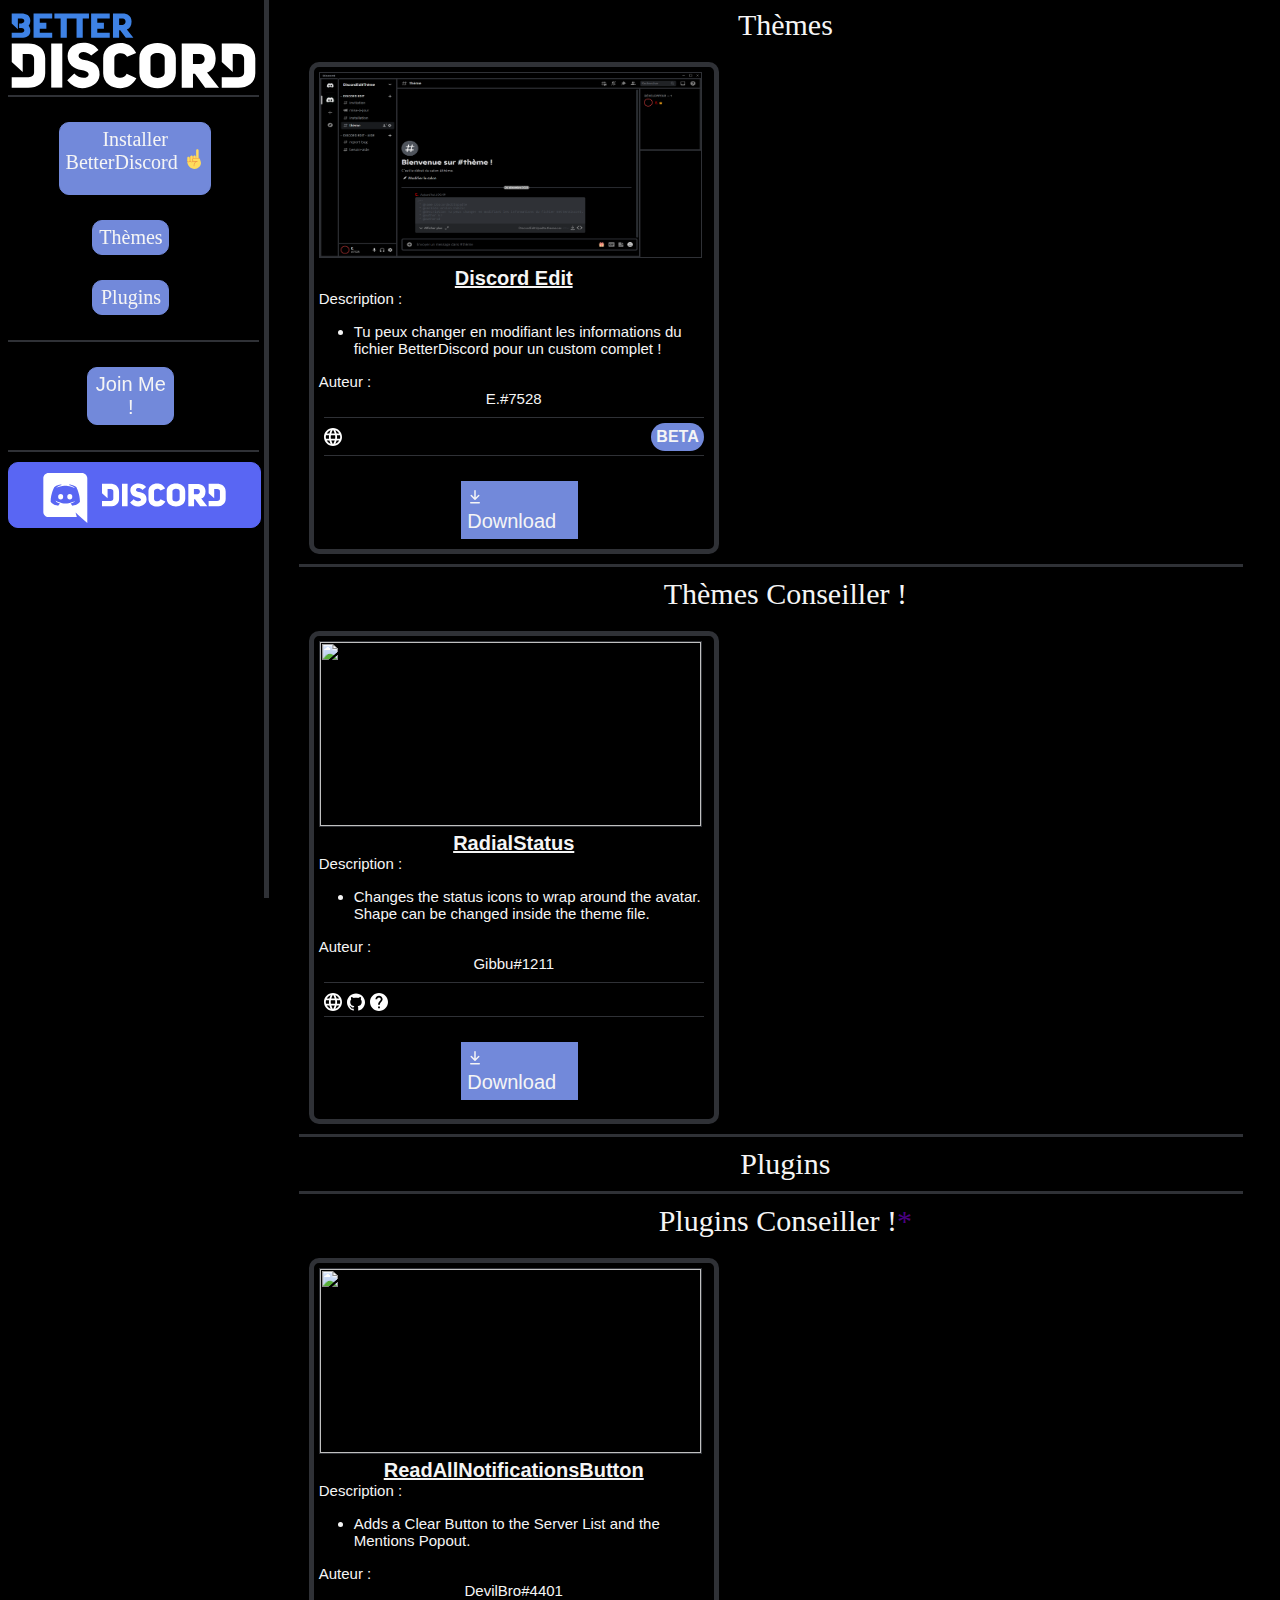
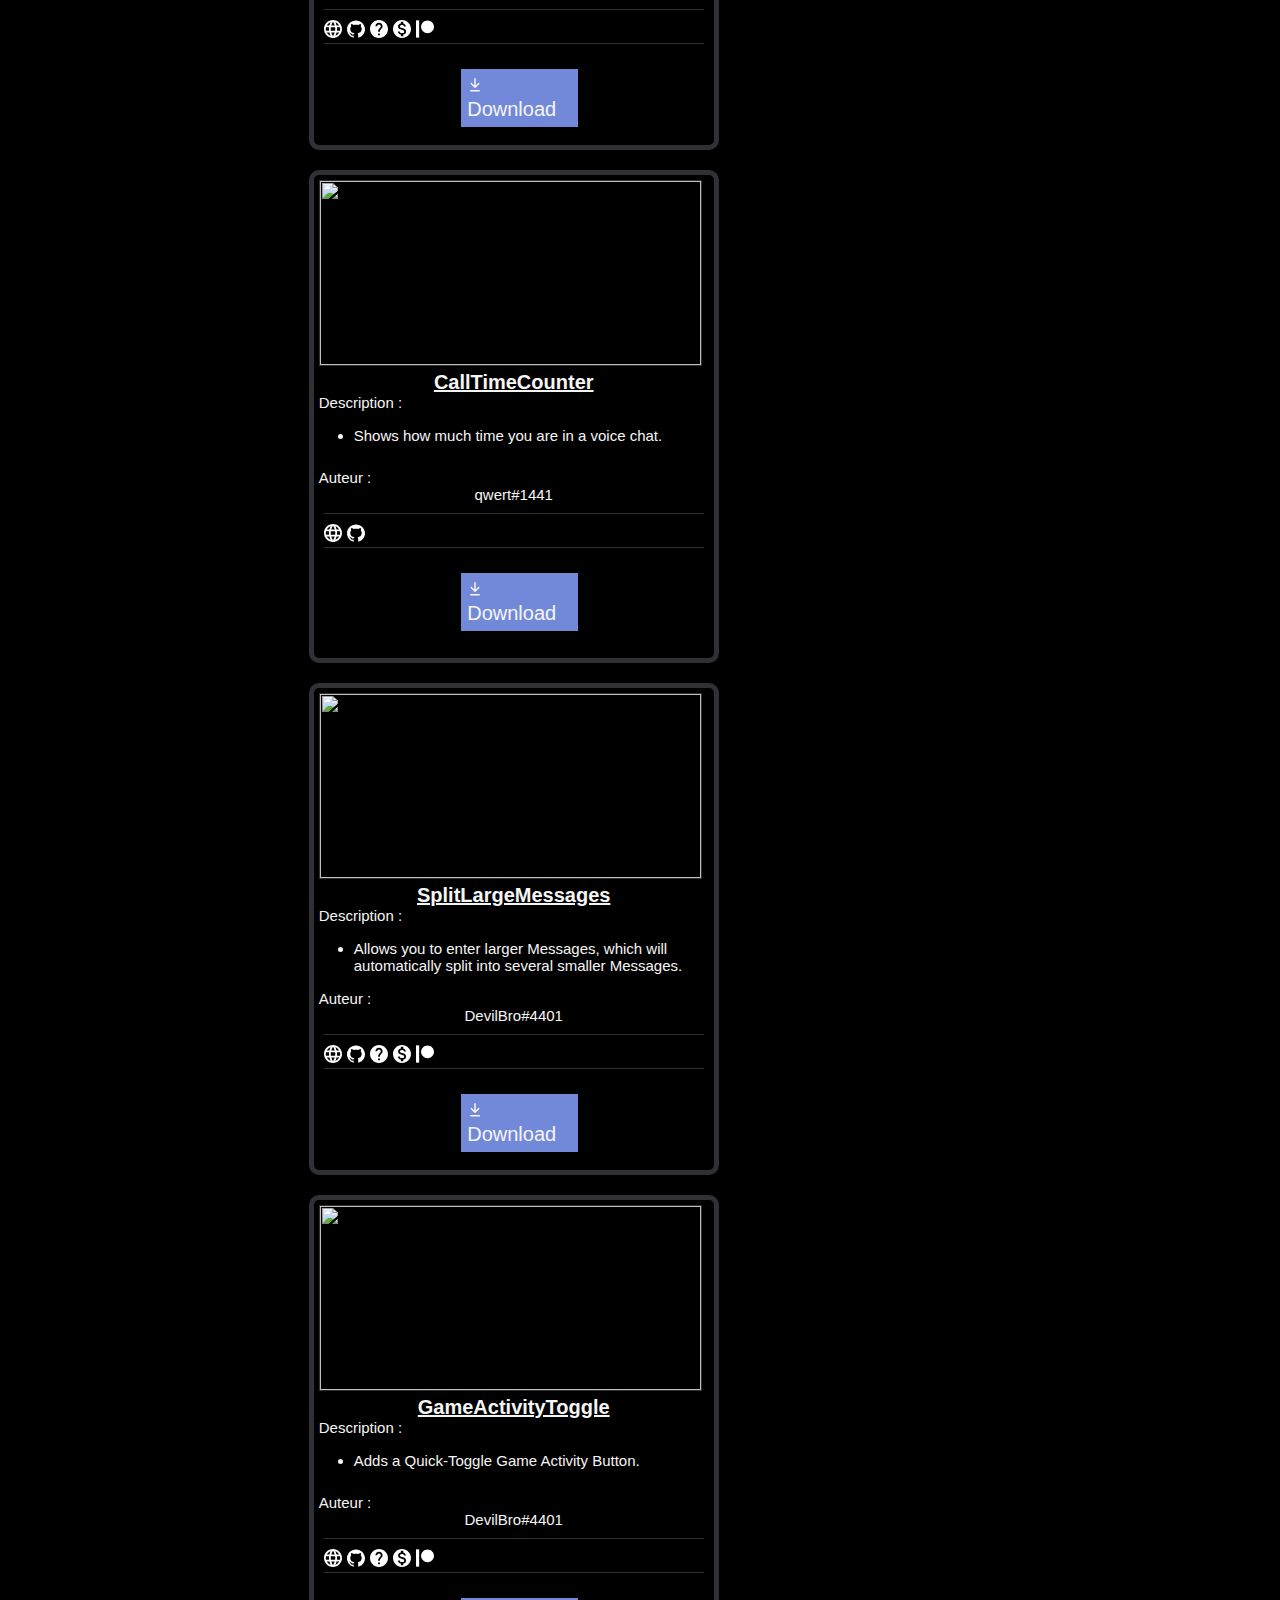
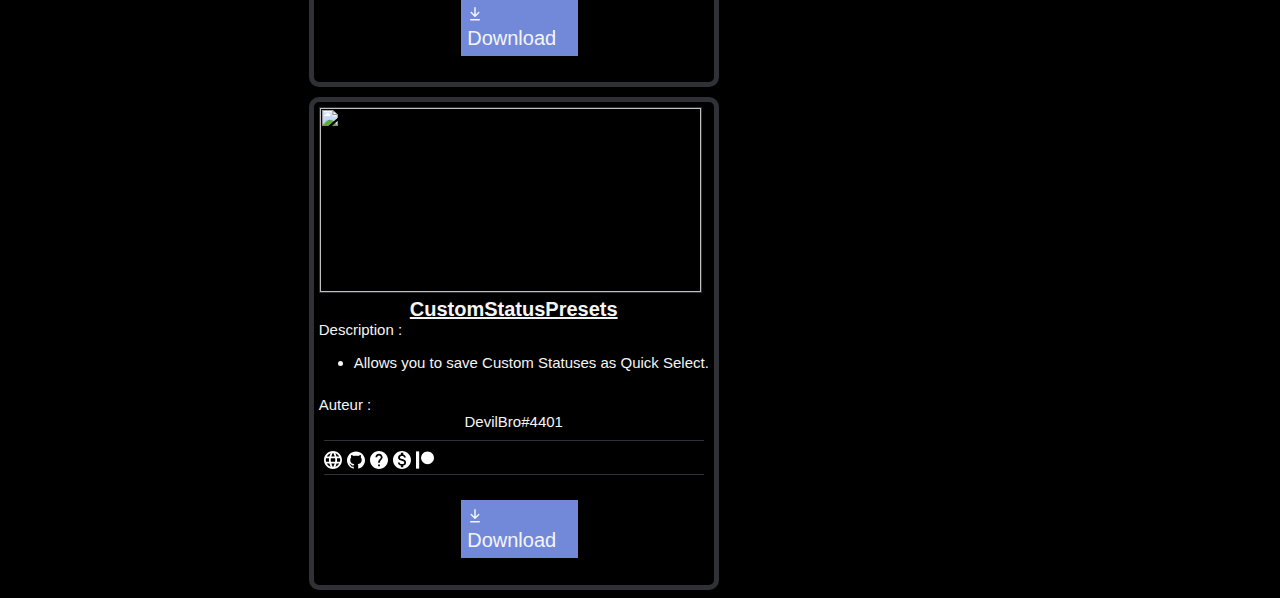
==== Web/index.html @ 932ba7ce "Add files via upload" ====
<!DOCTYPE html>
<html>
<head>
	<meta charset="utf-8">
	<meta name="viewport" content="width=device-width, initial-scale=1">
	<link rel="stylesheet" type="text/css" href="css/main.css">
	<link rel="stylesheet" type="text/javascript" href="js/main.js">
	<link rel="icon" type="icon/ico" sizes="16x16" href="img/D_app_dark.ico">
	<script type="text/javascript">
		function n1() {  
   			 alert ("Lorsque vous téléchargerez les plugins, vous aurez des alertes pour vous prevenir de télécharger d'autres plugins, il faut les télécharger pour que vos plugins fonctionnent !");  
			} 
		function n2() {  
   			 alert ("Pour information ceci est une BETA. Des Mises à jour auront lieu ce qui demandera à réinstaller le thème, rejoint donc le discord pour les informations !");  
			} 
	</script>
	<title>BetterDiscord Discord Edit</title>
</head>
<body>
	<div class="nav">
		<div class="BDimg">
			<a href="https://betterdiscord.app/" target="_BLANK"><img src="img/logo_large.svg"></a>
		</div>
		<div class="navseparator"></div>
			<div class="navinstallerBD">
				<span class="navinstallerBDtext">Installer BetterDiscord</span>
				<img class="imginstallerBD" src="img/point_up.svg">
			</div>
		<a href="#theme" class="navthemea">
			<div class="navtheme">
				Thèmes
			</div>
		</a>
		<a href="#plugin" class="navpluga">
			<div class="navplug">
				Plugins
			</div>
		</a>
		<div class="navseparator"></div>
		<a href="https://discord.com/" target="_BLANK" class="joina">
			<div id="join">
				Join Me !
			</div>
		</a>
		<div class="navseparator"></div>
		<a href="https://discord.com/" target="_BLANK">
			<div class="Discordcom">
				<img src="img/Discord.svg" sizes="209x50">
			</div>
		</a>
	</div>
	<div id="body">
		<div id="theme">
			<div class="themetitle">Thèmes</div>
			<div class="dashboardtheme">
				<div class="DiscordEdit">
					<img class="DiscordEditimg" src="img/DiscordEditimg.png" sizes="380x184">
					<div class="DiscordEdittitle"><strong>Discord Edit</strong></div>
					<div class="DiscordEdittitledesc">Description :</div>
					<ul>
						<li>
							<div class="DiscordEditdesc">
								Tu peux changer en modifiant les informations du fichier BetterDiscord pour un custom complet !
							</div>
						</li>
					</ul>
					<div class="DiscordEdittitleauthor">Auteur :</div>
					<div class="DiscordEditauthor">
						E.#7528
					</div>
					<div class="DiscordEditseparator"></div>
					<div class="DiscordEditWebsite">
						<a class="DiscordEditWebsitea" href="https://github.com/Evounnn/evounnn.github.io/tree/main/DiscordEdit" target="_blank">
							<svg viewBox="2 2 20 20" fill="#FFFFFF" style="width: 18px; height: 18px;">
								<path d="M0 0h24v24H0z" fill="none"></path>
								<path d="M11.99 2C6.47 2 2 6.48 2 12s4.47 10 9.99 10C17.52 22 22 17.52 22 12S17.52 2 11.99 2zm6.93 6h-2.95c-.32-1.25-.78-2.45-1.38-3.56 1.84.63 3.37 1.91 4.33 3.56zM12 4.04c.83 1.2 1.48 2.53 1.91 3.96h-3.82c.43-1.43 1.08-2.76 1.91-3.96zM4.26 14C4.1 13.36 4 12.69 4 12s.1-1.36.26-2h3.38c-.08.66-.14 1.32-.14 2 0 .68.06 1.34.14 2H4.26zm.82 2h2.95c.32 1.25.78 2.45 1.38 3.56-1.84-.63-3.37-1.9-4.33-3.56zm2.95-8H5.08c.96-1.66 2.49-2.93 4.33-3.56C8.81 5.55 8.35 6.75 8.03 8zM12 19.96c-.83-1.2-1.48-2.53-1.91-3.96h3.82c-.43 1.43-1.08 2.76-1.91 3.96zM14.34 14H9.66c-.09-.66-.16-1.32-.16-2 0-.68.07-1.35.16-2h4.68c.09.65.16 1.32.16 2 0 .68-.07 1.34-.16 2zm.25 5.56c.6-1.11 1.06-2.31 1.38-3.56h2.95c-.96 1.65-2.49 2.93-4.33 3.56zM16.36 14c.08-.66.14-1.32.14-2 0-.68-.06-1.34-.14-2h3.38c.16.64.26 1.31.26 2s-.1 1.36-.26 2h-3.38z"></path>
							</svg>
						</a>
						<div class="Beta" style="font-family: Calibri, sans-serif;"><strong>BETA</strong></div>
					</div>
					<div class="DiscordEditseparator"></div>
					<a class="DiscordEditdownloada" href="https://cdn.discordapp.com/attachments/922912670418599996/924448753266614302/DiscordEditUpadte.theme.css" onclick="n2();">
						<div class="DiscordEditdownloaddiv">
								<svg width="16px" height="16px" viewBox="0 0 16 16" s>
									<path fill="currentColor" fill-rule="evenodd" d="M7.47 10.78a.75.75 0 001.06 0l3.75-3.75a.75.75 0 00-1.06-1.06L8.75 8.44V1.75a.75.75 0 00-1.5 0v6.69L4.78 5.97a.75.75 0 00-1.06 1.06l3.75 3.75zM3.75 13a.75.75 0 000 1.5h8.5a.75.75 0 000-1.5h-8.5z">
									</path>
								</svg>
							<span>Download</span>
						</div>
					</a>
				</div>
			</div>
		</div>
		<div class="bodyseparator"></div>
		<div id="themec">
			<div class="themectitle">Thèmes Conseiller !</div>
			<div class="dashboardthemec">
				<div class="RadialStatus">
					<img class="RadialStatusimg" src="https://betterdiscord.app/resources/thumbnails/420.jpg" sizes="380x184">
					<div class="RadialStatustitle"><strong>RadialStatus</strong></div>
					<div class="RadialStatustitledesc">Description :</div>
					<ul>
						<li>
							<div class="RadialStatusdesc">
								Changes the status icons to wrap around the avatar. Shape can be changed inside the theme file.
							</div>
						</li>
					</ul>
					<div class="RadialStatustitleauthor">Auteur :</div>
					<div class="RadialStatusauthor">
						Gibbu#1211
					</div>
					<div class="RadialStatusseparator"></div>
					<div class="RadialStatusWebsite">
						<a class="RadialStatusWebsitea" href="https://github.com/Evounnn/evounnn.github.io/tree/main/DiscordEdit" target="_blank" style="margin-left: 0px;">
							<svg viewBox="2 2 20 20" fill="#FFFFFF" style="width: 18px; height: 18px;">
								<path d="M0 0h24v24H0z" fill="none"></path>
								<path d="M11.99 2C6.47 2 2 6.48 2 12s4.47 10 9.99 10C17.52 22 22 17.52 22 12S17.52 2 11.99 2zm6.93 6h-2.95c-.32-1.25-.78-2.45-1.38-3.56 1.84.63 3.37 1.91 4.33 3.56zM12 4.04c.83 1.2 1.48 2.53 1.91 3.96h-3.82c.43-1.43 1.08-2.76 1.91-3.96zM4.26 14C4.1 13.36 4 12.69 4 12s.1-1.36.26-2h3.38c-.08.66-.14 1.32-.14 2 0 .68.06 1.34.14 2H4.26zm.82 2h2.95c.32 1.25.78 2.45 1.38 3.56-1.84-.63-3.37-1.9-4.33-3.56zm2.95-8H5.08c.96-1.66 2.49-2.93 4.33-3.56C8.81 5.55 8.35 6.75 8.03 8zM12 19.96c-.83-1.2-1.48-2.53-1.91-3.96h3.82c-.43 1.43-1.08 2.76-1.91 3.96zM14.34 14H9.66c-.09-.66-.16-1.32-.16-2 0-.68.07-1.35.16-2h4.68c.09.65.16 1.32.16 2 0 .68-.07 1.34-.16 2zm.25 5.56c.6-1.11 1.06-2.31 1.38-3.56h2.95c-.96 1.65-2.49 2.93-4.33 3.56zM16.36 14c.08-.66.14-1.32.14-2 0-.68-.06-1.34-.14-2h3.38c.16.64.26 1.31.26 2s-.1 1.36-.26 2h-3.38z"></path>
							</svg>
						</a>
						<a class="RadialStatusWebsitea" href="https://www.gibbu.me/" target="_blank">
							<svg viewBox="0 0 24 24" fill="#FFFFFF" style="width: 18px; height: 18px;">
								<path d="m12 .5c-6.63 0-12 5.28-12 11.792 0 5.211 3.438 9.63 8.205 11.188.6.111.82-.254.82-.567 0-.28-.01-1.022-.015-2.005-3.338.711-4.042-1.582-4.042-1.582-.546-1.361-1.335-1.725-1.335-1.725-1.087-.731.084-.716.084-.716 1.205.082 1.838 1.215 1.838 1.215 1.07 1.803 2.809 1.282 3.495.981.108-.763.417-1.282.76-1.577-2.665-.295-5.466-1.309-5.466-5.827 0-1.287.465-2.339 1.235-3.164-.135-.298-.54-1.497.105-3.121 0 0 1.005-.316 3.3 1.209.96-.262 1.98-.392 3-.398 1.02.006 2.04.136 3 .398 2.28-1.525 3.285-1.209 3.285-1.209.645 1.624.24 2.823.12 3.121.765.825 1.23 1.877 1.23 3.164 0 4.53-2.805 5.527-5.475 5.817.42.354.81 1.077.81 2.182 0 1.578-.015 2.846-.015 3.229 0 .309.21.678.825.56 4.801-1.548 8.236-5.97 8.236-11.173 0-6.512-5.373-11.792-12-11.792z"></path>
							</svg>
						</a>
						<a class="RadialStatusWebsitea" href="https://discord.com/channels/922902609403191377/dHaSxn3" target="_blank">
							<svg viewBox="2 2 20 20" fill="#FFFFFF" style="width: 18px; height: 18px;">
								<path d="M0 0h24v24H0z" fill="none"></path>
								<path d="M12 2C6.48 2 2 6.48 2 12s4.48 10 10 10 10-4.48 10-10S17.52 2 12 2zm1 17h-2v-2h2v2zm2.07-7.75l-.9.92C13.45 12.9 13 13.5 13 15h-2v-.5c0-1.1.45-2.1 1.17-2.83l1.24-1.26c.37-.36.59-.86.59-1.41 0-1.1-.9-2-2-2s-2 .9-2 2H8c0-2.21 1.79-4 4-4s4 1.79 4 4c0 .88-.36 1.68-.93 2.25z"></path>
							</svg>
						</a>
					</div>
					<div class="RadialStatusseparator"></div>
					<a class="RadialStatusdownloada" href="https://betterdiscord.app/Download?id=32">
						<div class="RadialStatusdownloaddiv">
								<svg width="16px" height="16px" viewBox="0 0 16 16" s>
									<path fill="currentColor" fill-rule="evenodd" d="M7.47 10.78a.75.75 0 001.06 0l3.75-3.75a.75.75 0 00-1.06-1.06L8.75 8.44V1.75a.75.75 0 00-1.5 0v6.69L4.78 5.97a.75.75 0 00-1.06 1.06l3.75 3.75zM3.75 13a.75.75 0 000 1.5h8.5a.75.75 0 000-1.5h-8.5z">
									</path>
								</svg>
							<span>Download</span>
						</div>
					</a>
				</div>
			</div>
		</div>
		<div class="bodyseparator"></div>
		<div id="plugin">
			<div class="plugintitle">Plugins</div>
			<div class="dashboardplugin">

			</div>
		</div>
		<div class="bodyseparator"></div>
		<div id="pluginc">
			<div class="pluginctitle">Plugins Conseiller !<span style="text-decoration-line: none; color: indigo; cursor: pointer;" onclick="n1();">*</span></div>
			<div class="dashboardpluginc">
				<div class="ReadAllNotificationsButton">
					<img class="ReadAllNotificationsButtonimg" src="https://betterdiscord.app/resources/thumbnails/281.png" sizes="380x184">
					<div class="ReadAllNotificationsButtontitle"><strong>ReadAllNotificationsButton</strong></div>
					<div class="ReadAllNotificationsButtontitledesc">Description :</div>
					<ul>
						<li>
							<div class="ReadAllNotificationsButtondesc">
								Adds a Clear Button to the Server List and the Mentions Popout.
							</div>
						</li>
					</ul>
					<div class="ReadAllNotificationsButtontitleauthor">Auteur :</div>
					<div class="ReadAllNotificationsButtonauthor">
						DevilBro#4401
					</div>
					<div class="ReadAllNotificationsButtonseparator"></div>
					<div class="ReadAllNotificationsButtonWebsite">
						<a class="ReadAllNotificationsButtonWebsitea" href="https://mwittrien.github.io/" target="_blank" style="margin-left: 0px;">
							<svg viewBox="2 2 20 20" fill="#FFFFFF" style="width: 18px; height: 18px;">
								<path d="M0 0h24v24H0z" fill="none"></path>
								<path d="M11.99 2C6.47 2 2 6.48 2 12s4.47 10 9.99 10C17.52 22 22 17.52 22 12S17.52 2 11.99 2zm6.93 6h-2.95c-.32-1.25-.78-2.45-1.38-3.56 1.84.63 3.37 1.91 4.33 3.56zM12 4.04c.83 1.2 1.48 2.53 1.91 3.96h-3.82c.43-1.43 1.08-2.76 1.91-3.96zM4.26 14C4.1 13.36 4 12.69 4 12s.1-1.36.26-2h3.38c-.08.66-.14 1.32-.14 2 0 .68.06 1.34.14 2H4.26zm.82 2h2.95c.32 1.25.78 2.45 1.38 3.56-1.84-.63-3.37-1.9-4.33-3.56zm2.95-8H5.08c.96-1.66 2.49-2.93 4.33-3.56C8.81 5.55 8.35 6.75 8.03 8zM12 19.96c-.83-1.2-1.48-2.53-1.91-3.96h3.82c-.43 1.43-1.08 2.76-1.91 3.96zM14.34 14H9.66c-.09-.66-.16-1.32-.16-2 0-.68.07-1.35.16-2h4.68c.09.65.16 1.32.16 2 0 .68-.07 1.34-.16 2zm.25 5.56c.6-1.11 1.06-2.31 1.38-3.56h2.95c-.96 1.65-2.49 2.93-4.33 3.56zM16.36 14c.08-.66.14-1.32.14-2 0-.68-.06-1.34-.14-2h3.38c.16.64.26 1.31.26 2s-.1 1.36-.26 2h-3.38z"></path>
							</svg>
						</a>
						<a class="ReadAllNotificationsButtonWebsitea" href="https://github.com/mwittrien/BetterDiscordAddons/tree/master/Plugins/ReadAllNotificationsButton/" target="_blank">
							<svg viewBox="0 0 24 24" fill="#FFFFFF" style="width: 18px; height: 18px;">
								<path d="m12 .5c-6.63 0-12 5.28-12 11.792 0 5.211 3.438 9.63 8.205 11.188.6.111.82-.254.82-.567 0-.28-.01-1.022-.015-2.005-3.338.711-4.042-1.582-4.042-1.582-.546-1.361-1.335-1.725-1.335-1.725-1.087-.731.084-.716.084-.716 1.205.082 1.838 1.215 1.838 1.215 1.07 1.803 2.809 1.282 3.495.981.108-.763.417-1.282.76-1.577-2.665-.295-5.466-1.309-5.466-5.827 0-1.287.465-2.339 1.235-3.164-.135-.298-.54-1.497.105-3.121 0 0 1.005-.316 3.3 1.209.96-.262 1.98-.392 3-.398 1.02.006 2.04.136 3 .398 2.28-1.525 3.285-1.209 3.285-1.209.645 1.624.24 2.823.12 3.121.765.825 1.23 1.877 1.23 3.164 0 4.53-2.805 5.527-5.475 5.817.42.354.81 1.077.81 2.182 0 1.578-.015 2.846-.015 3.229 0 .309.21.678.825.56 4.801-1.548 8.236-5.97 8.236-11.173 0-6.512-5.373-11.792-12-11.792z"></path>
							</svg>
						</a>
						<a class="ReadAllNotificationsButtonWebsitea" href="https://discord.com/channels/@me/Jx3TjNS" target="_blank">
							<svg viewBox="2 2 20 20" fill="#FFFFFF" style="width: 18px; height: 18px;">
								<path d="M0 0h24v24H0z" fill="none"></path>
								<path d="M12 2C6.48 2 2 6.48 2 12s4.48 10 10 10 10-4.48 10-10S17.52 2 12 2zm1 17h-2v-2h2v2zm2.07-7.75l-.9.92C13.45 12.9 13 13.5 13 15h-2v-.5c0-1.1.45-2.1 1.17-2.83l1.24-1.26c.37-.36.59-.86.59-1.41 0-1.1-.9-2-2-2s-2 .9-2 2H8c0-2.21 1.79-4 4-4s4 1.79 4 4c0 .88-.36 1.68-.93 2.25z"></path>
							</svg>
						</a>
						<a class="ReadAllNotificationsButtonWebsitea" href="https://www.paypal.me/MircoWittrien" target="_blank">
							<svg viewBox="2 2 20 20" fill="#FFFFFF" style="width: 18px; height: 18px;">
								<path d="M0 0h24v24H0z" fill="none"></path>
								<path d="M12 2C6.48 2 2 6.48 2 12s4.48 10 10 10 10-4.48 10-10S17.52 2 12 2zm1.41 16.09V20h-2.67v-1.93c-1.71-.36-3.16-1.46-3.27-3.4h1.96c.1 1.05.82 1.87 2.65 1.87 1.96 0 2.4-.98 2.4-1.59 0-.83-.44-1.61-2.67-2.14-2.48-.6-4.18-1.62-4.18-3.67 0-1.72 1.39-2.84 3.11-3.21V4h2.67v1.95c1.86.45 2.79 1.86 2.85 3.39H14.3c-.05-1.11-.64-1.87-2.22-1.87-1.5 0-2.4.68-2.4 1.64 0 .84.65 1.39 2.67 1.91s4.18 1.39 4.18 3.91c-.01 1.83-1.38 2.83-3.12 3.16z"></path>
							</svg>
						</a>
						<a class="ReadAllNotificationsButtonWebsitea" href="https://www.patreon.com/MircoWittrien" target="_blank">
							<svg viewBox="0 0 24 24" fill="#FFFFFF" style="width: 18px; height: 18px;">
								<path d="m0 .5h4.219v23h-4.219z"></path>
								<path d="m15.384.5c-4.767 0-8.644 3.873-8.644 8.633 0 4.75 3.877 8.61 8.644 8.61 4.754 0 8.616-3.865 8.616-8.61 0-4.759-3.863-8.633-8.616-8.633z"></path>
							</svg>
						</a>
					</div>
					<div class="ReadAllNotificationsButtonseparator"></div>
					<a class="ReadAllNotificationsButtondownloada" href="https://betterdiscord.app/Download?id=94">
						<div class="ReadAllNotificationsButtondownloaddiv">
								<svg width="16px" height="16px" viewBox="0 0 16 16" s>
									<path fill="currentColor" fill-rule="evenodd" d="M7.47 10.78a.75.75 0 001.06 0l3.75-3.75a.75.75 0 00-1.06-1.06L8.75 8.44V1.75a.75.75 0 00-1.5 0v6.69L4.78 5.97a.75.75 0 00-1.06 1.06l3.75 3.75zM3.75 13a.75.75 0 000 1.5h8.5a.75.75 0 000-1.5h-8.5z">
									</path>
								</svg>
							<span>Download</span>
						</div>
					</a>
				</div>
				<div class="CallTimeCounter">
					<img class="CallTimeCounterimg" src="https://betterdiscord.app/resources/thumbnails/445.png" sizes="380x184">
					<div class="CallTimeCountertitle"><strong>CallTimeCounter</strong></div>
					<div class="CallTimeCountertitledesc">Description :</div>
					<ul>
						<li>
							<div class="CallTimeCounterdesc">
								Shows how much time you are in a voice chat.
							</div>
						</li>
					</ul>
					<div class="CallTimeCountertitleauthor">Auteur :</div>
					<div class="CallTimeCounterauthor">
						qwert#1441
					</div>
					<div class="CallTimeCounterseparator"></div>
					<div class="CallTimeCounterWebsite">
						<a class="CallTimeCounterWebsitea" href="https://github.com/QWERTxD/BetterDiscordPlugins/tree/main/CallTimeCounter" target="_blank" style="margin-left: 0px;">
							<svg viewBox="2 2 20 20" fill="#FFFFFF" style="width: 18px; height: 18px;">
								<path d="M0 0h24v24H0z" fill="none"></path>
								<path d="M11.99 2C6.47 2 2 6.48 2 12s4.47 10 9.99 10C17.52 22 22 17.52 22 12S17.52 2 11.99 2zm6.93 6h-2.95c-.32-1.25-.78-2.45-1.38-3.56 1.84.63 3.37 1.91 4.33 3.56zM12 4.04c.83 1.2 1.48 2.53 1.91 3.96h-3.82c.43-1.43 1.08-2.76 1.91-3.96zM4.26 14C4.1 13.36 4 12.69 4 12s.1-1.36.26-2h3.38c-.08.66-.14 1.32-.14 2 0 .68.06 1.34.14 2H4.26zm.82 2h2.95c.32 1.25.78 2.45 1.38 3.56-1.84-.63-3.37-1.9-4.33-3.56zm2.95-8H5.08c.96-1.66 2.49-2.93 4.33-3.56C8.81 5.55 8.35 6.75 8.03 8zM12 19.96c-.83-1.2-1.48-2.53-1.91-3.96h3.82c-.43 1.43-1.08 2.76-1.91 3.96zM14.34 14H9.66c-.09-.66-.16-1.32-.16-2 0-.68.07-1.35.16-2h4.68c.09.65.16 1.32.16 2 0 .68-.07 1.34-.16 2zm.25 5.56c.6-1.11 1.06-2.31 1.38-3.56h2.95c-.96 1.65-2.49 2.93-4.33 3.56zM16.36 14c.08-.66.14-1.32.14-2 0-.68-.06-1.34-.14-2h3.38c.16.64.26 1.31.26 2s-.1 1.36-.26 2h-3.38z"></path>
							</svg>
						</a>
						<a class="CallTimeCounterWebsitea" href="https://github.com/QWERTxD/BetterDiscordPlugins/blob/main/CallTimeCounter/CallTimeCounter.plugin.js" target="_blank">
							<svg viewBox="0 0 24 24" fill="#FFFFFF" style="width: 18px; height: 18px;">
								<path d="m12 .5c-6.63 0-12 5.28-12 11.792 0 5.211 3.438 9.63 8.205 11.188.6.111.82-.254.82-.567 0-.28-.01-1.022-.015-2.005-3.338.711-4.042-1.582-4.042-1.582-.546-1.361-1.335-1.725-1.335-1.725-1.087-.731.084-.716.084-.716 1.205.082 1.838 1.215 1.838 1.215 1.07 1.803 2.809 1.282 3.495.981.108-.763.417-1.282.76-1.577-2.665-.295-5.466-1.309-5.466-5.827 0-1.287.465-2.339 1.235-3.164-.135-.298-.54-1.497.105-3.121 0 0 1.005-.316 3.3 1.209.96-.262 1.98-.392 3-.398 1.02.006 2.04.136 3 .398 2.28-1.525 3.285-1.209 3.285-1.209.645 1.624.24 2.823.12 3.121.765.825 1.23 1.877 1.23 3.164 0 4.53-2.805 5.527-5.475 5.817.42.354.81 1.077.81 2.182 0 1.578-.015 2.846-.015 3.229 0 .309.21.678.825.56 4.801-1.548 8.236-5.97 8.236-11.173 0-6.512-5.373-11.792-12-11.792z"></path>
							</svg>
						</a>
					</div>
					<div class="CallTimeCounterseparator"></div>
					<a class="CallTimeCounterdownloada" href="https://betterdiscord.app/Download?id=228">
						<div class="CallTimeCounterdownloaddiv">
								<svg width="16px" height="16px" viewBox="0 0 16 16" s>
									<path fill="currentColor" fill-rule="evenodd" d="M7.47 10.78a.75.75 0 001.06 0l3.75-3.75a.75.75 0 00-1.06-1.06L8.75 8.44V1.75a.75.75 0 00-1.5 0v6.69L4.78 5.97a.75.75 0 00-1.06 1.06l3.75 3.75zM3.75 13a.75.75 0 000 1.5h8.5a.75.75 0 000-1.5h-8.5z">
									</path>
								</svg>
							<span>Download</span>
						</div>
					</a>
				</div>
				<div class="SplitLargeMessages">
					<img class="SplitLargeMessagesimg" src="https://betterdiscord.app/resources/thumbnails/285.png" sizes="380x184">
					<div class="SplitLargeMessagestitle"><strong>SplitLargeMessages</strong></div>
					<div class="SplitLargeMessagestitledesc">Description :</div>
					<ul>
						<li>
							<div class="SplitLargeMessagesdesc">
								Allows you to enter larger Messages, which will automatically split into several smaller Messages.
							</div>
						</li>
					</ul>
					<div class="SplitLargeMessagestitleauthor">Auteur :</div>
					<div class="SplitLargeMessagesauthor">
						DevilBro#4401
					</div>
					<div class="SplitLargeMessagesseparator"></div>
					<div class="SplitLargeMessagesWebsite">
						<a class="SplitLargeMessagesWebsitea" href="https://mwittrien.github.io/" target="_blank" style="margin-left: 0px;">
							<svg viewBox="2 2 20 20" fill="#FFFFFF" style="width: 18px; height: 18px;">
								<path d="M0 0h24v24H0z" fill="none"></path>
								<path d="M11.99 2C6.47 2 2 6.48 2 12s4.47 10 9.99 10C17.52 22 22 17.52 22 12S17.52 2 11.99 2zm6.93 6h-2.95c-.32-1.25-.78-2.45-1.38-3.56 1.84.63 3.37 1.91 4.33 3.56zM12 4.04c.83 1.2 1.48 2.53 1.91 3.96h-3.82c.43-1.43 1.08-2.76 1.91-3.96zM4.26 14C4.1 13.36 4 12.69 4 12s.1-1.36.26-2h3.38c-.08.66-.14 1.32-.14 2 0 .68.06 1.34.14 2H4.26zm.82 2h2.95c.32 1.25.78 2.45 1.38 3.56-1.84-.63-3.37-1.9-4.33-3.56zm2.95-8H5.08c.96-1.66 2.49-2.93 4.33-3.56C8.81 5.55 8.35 6.75 8.03 8zM12 19.96c-.83-1.2-1.48-2.53-1.91-3.96h3.82c-.43 1.43-1.08 2.76-1.91 3.96zM14.34 14H9.66c-.09-.66-.16-1.32-.16-2 0-.68.07-1.35.16-2h4.68c.09.65.16 1.32.16 2 0 .68-.07 1.34-.16 2zm.25 5.56c.6-1.11 1.06-2.31 1.38-3.56h2.95c-.96 1.65-2.49 2.93-4.33 3.56zM16.36 14c.08-.66.14-1.32.14-2 0-.68-.06-1.34-.14-2h3.38c.16.64.26 1.31.26 2s-.1 1.36-.26 2h-3.38z"></path>
							</svg>
						</a>
						<a class="SplitLargeMessagesWebsitea" href="https://github.com/mwittrien/BetterDiscordAddons/tree/master/Plugins/SplitLargeMessages/" target="_blank">
							<svg viewBox="0 0 24 24" fill="#FFFFFF" style="width: 18px; height: 18px;">
								<path d="m12 .5c-6.63 0-12 5.28-12 11.792 0 5.211 3.438 9.63 8.205 11.188.6.111.82-.254.82-.567 0-.28-.01-1.022-.015-2.005-3.338.711-4.042-1.582-4.042-1.582-.546-1.361-1.335-1.725-1.335-1.725-1.087-.731.084-.716.084-.716 1.205.082 1.838 1.215 1.838 1.215 1.07 1.803 2.809 1.282 3.495.981.108-.763.417-1.282.76-1.577-2.665-.295-5.466-1.309-5.466-5.827 0-1.287.465-2.339 1.235-3.164-.135-.298-.54-1.497.105-3.121 0 0 1.005-.316 3.3 1.209.96-.262 1.98-.392 3-.398 1.02.006 2.04.136 3 .398 2.28-1.525 3.285-1.209 3.285-1.209.645 1.624.24 2.823.12 3.121.765.825 1.23 1.877 1.23 3.164 0 4.53-2.805 5.527-5.475 5.817.42.354.81 1.077.81 2.182 0 1.578-.015 2.846-.015 3.229 0 .309.21.678.825.56 4.801-1.548 8.236-5.97 8.236-11.173 0-6.512-5.373-11.792-12-11.792z"></path>
							</svg>
						</a>
						<a class="SplitLargeMessagesWebsitea" href="https://discord.com/channels/@me/Jx3TjNS" target="_blank">
							<svg viewBox="2 2 20 20" fill="#FFFFFF" style="width: 18px; height: 18px;">
								<path d="M0 0h24v24H0z" fill="none"></path>
								<path d="M12 2C6.48 2 2 6.48 2 12s4.48 10 10 10 10-4.48 10-10S17.52 2 12 2zm1 17h-2v-2h2v2zm2.07-7.75l-.9.92C13.45 12.9 13 13.5 13 15h-2v-.5c0-1.1.45-2.1 1.17-2.83l1.24-1.26c.37-.36.59-.86.59-1.41 0-1.1-.9-2-2-2s-2 .9-2 2H8c0-2.21 1.79-4 4-4s4 1.79 4 4c0 .88-.36 1.68-.93 2.25z"></path>
							</svg>
						</a>
						<a class="SplitLargeMessagesWebsitea" href="https://www.paypal.me/MircoWittrien" target="_blank">
							<svg viewBox="2 2 20 20" fill="#FFFFFF" style="width: 18px; height: 18px;">
								<path d="M0 0h24v24H0z" fill="none"></path>
								<path d="M12 2C6.48 2 2 6.48 2 12s4.48 10 10 10 10-4.48 10-10S17.52 2 12 2zm1.41 16.09V20h-2.67v-1.93c-1.71-.36-3.16-1.46-3.27-3.4h1.96c.1 1.05.82 1.87 2.65 1.87 1.96 0 2.4-.98 2.4-1.59 0-.83-.44-1.61-2.67-2.14-2.48-.6-4.18-1.62-4.18-3.67 0-1.72 1.39-2.84 3.11-3.21V4h2.67v1.95c1.86.45 2.79 1.86 2.85 3.39H14.3c-.05-1.11-.64-1.87-2.22-1.87-1.5 0-2.4.68-2.4 1.64 0 .84.65 1.39 2.67 1.91s4.18 1.39 4.18 3.91c-.01 1.83-1.38 2.83-3.12 3.16z"></path>
							</svg>
						</a>
						<a class="SplitLargeMessagesWebsitea" href="https://www.patreon.com/MircoWittrien" target="_blank">
							<svg viewBox="0 0 24 24" fill="#FFFFFF" style="width: 18px; height: 18px;">
								<path d="m0 .5h4.219v23h-4.219z"></path>
								<path d="m15.384.5c-4.767 0-8.644 3.873-8.644 8.633 0 4.75 3.877 8.61 8.644 8.61 4.754 0 8.616-3.865 8.616-8.61 0-4.759-3.863-8.633-8.616-8.633z"></path>
							</svg>
						</a>
					</div>
					<div class="SplitLargeMessagesseparator"></div>
					<a class="SplitLargeMessagesdownloada" href="https://betterdiscord.app/Download?id=228">
						<div class="SplitLargeMessagesdownloaddiv">
								<svg width="16px" height="16px" viewBox="0 0 16 16" s>
									<path fill="currentColor" fill-rule="evenodd" d="M7.47 10.78a.75.75 0 001.06 0l3.75-3.75a.75.75 0 00-1.06-1.06L8.75 8.44V1.75a.75.75 0 00-1.5 0v6.69L4.78 5.97a.75.75 0 00-1.06 1.06l3.75 3.75zM3.75 13a.75.75 0 000 1.5h8.5a.75.75 0 000-1.5h-8.5z">
									</path>
								</svg>
							<span>Download</span>
						</div>
					</a>
				</div>
				<div class="GameActivityToggle">
					<img class="GameActivityToggleimg" src="https://betterdiscord.app/resources/thumbnails/306.png" sizes="380x184">
					<div class="GameActivityToggletitle"><strong>GameActivityToggle</strong></div>
					<div class="GameActivityToggletitledesc">Description :</div>
					<ul>
						<li>
							<div class="GameActivityToggledesc">
								Adds a Quick-Toggle Game Activity Button.
							</div>
						</li>
					</ul>
					<div class="GameActivityToggletitleauthor">Auteur :</div>
					<div class="GameActivityToggleauthor">
						DevilBro#4401
					</div>
					<div class="GameActivityToggleseparator"></div>
					<div class="GameActivityToggleWebsite">
						<a class="GameActivityToggleWebsitea" href="https://mwittrien.github.io/" target="_blank" style="margin-left: 0px;">
							<svg viewBox="2 2 20 20" fill="#FFFFFF" style="width: 18px; height: 18px;">
								<path d="M0 0h24v24H0z" fill="none"></path>
								<path d="M11.99 2C6.47 2 2 6.48 2 12s4.47 10 9.99 10C17.52 22 22 17.52 22 12S17.52 2 11.99 2zm6.93 6h-2.95c-.32-1.25-.78-2.45-1.38-3.56 1.84.63 3.37 1.91 4.33 3.56zM12 4.04c.83 1.2 1.48 2.53 1.91 3.96h-3.82c.43-1.43 1.08-2.76 1.91-3.96zM4.26 14C4.1 13.36 4 12.69 4 12s.1-1.36.26-2h3.38c-.08.66-.14 1.32-.14 2 0 .68.06 1.34.14 2H4.26zm.82 2h2.95c.32 1.25.78 2.45 1.38 3.56-1.84-.63-3.37-1.9-4.33-3.56zm2.95-8H5.08c.96-1.66 2.49-2.93 4.33-3.56C8.81 5.55 8.35 6.75 8.03 8zM12 19.96c-.83-1.2-1.48-2.53-1.91-3.96h3.82c-.43 1.43-1.08 2.76-1.91 3.96zM14.34 14H9.66c-.09-.66-.16-1.32-.16-2 0-.68.07-1.35.16-2h4.68c.09.65.16 1.32.16 2 0 .68-.07 1.34-.16 2zm.25 5.56c.6-1.11 1.06-2.31 1.38-3.56h2.95c-.96 1.65-2.49 2.93-4.33 3.56zM16.36 14c.08-.66.14-1.32.14-2 0-.68-.06-1.34-.14-2h3.38c.16.64.26 1.31.26 2s-.1 1.36-.26 2h-3.38z"></path>
							</svg>
						</a>
						<a class="GameActivityToggleWebsitea" href="https://github.com/mwittrien/BetterDiscordAddons/tree/master/Plugins/GameActivityToggle/" target="_blank">
							<svg viewBox="0 0 24 24" fill="#FFFFFF" style="width: 18px; height: 18px;">
								<path d="m12 .5c-6.63 0-12 5.28-12 11.792 0 5.211 3.438 9.63 8.205 11.188.6.111.82-.254.82-.567 0-.28-.01-1.022-.015-2.005-3.338.711-4.042-1.582-4.042-1.582-.546-1.361-1.335-1.725-1.335-1.725-1.087-.731.084-.716.084-.716 1.205.082 1.838 1.215 1.838 1.215 1.07 1.803 2.809 1.282 3.495.981.108-.763.417-1.282.76-1.577-2.665-.295-5.466-1.309-5.466-5.827 0-1.287.465-2.339 1.235-3.164-.135-.298-.54-1.497.105-3.121 0 0 1.005-.316 3.3 1.209.96-.262 1.98-.392 3-.398 1.02.006 2.04.136 3 .398 2.28-1.525 3.285-1.209 3.285-1.209.645 1.624.24 2.823.12 3.121.765.825 1.23 1.877 1.23 3.164 0 4.53-2.805 5.527-5.475 5.817.42.354.81 1.077.81 2.182 0 1.578-.015 2.846-.015 3.229 0 .309.21.678.825.56 4.801-1.548 8.236-5.97 8.236-11.173 0-6.512-5.373-11.792-12-11.792z"></path>
							</svg>
						</a>
						<a class="GameActivityToggleWebsitea" href="https://discord.com/channels/@me/Jx3TjNS" target="_blank">
							<svg viewBox="2 2 20 20" fill="#FFFFFF" style="width: 18px; height: 18px;">
								<path d="M0 0h24v24H0z" fill="none"></path>
								<path d="M12 2C6.48 2 2 6.48 2 12s4.48 10 10 10 10-4.48 10-10S17.52 2 12 2zm1 17h-2v-2h2v2zm2.07-7.75l-.9.92C13.45 12.9 13 13.5 13 15h-2v-.5c0-1.1.45-2.1 1.17-2.83l1.24-1.26c.37-.36.59-.86.59-1.41 0-1.1-.9-2-2-2s-2 .9-2 2H8c0-2.21 1.79-4 4-4s4 1.79 4 4c0 .88-.36 1.68-.93 2.25z"></path>
							</svg>
						</a>
						<a class="GameActivityToggleWebsitea" href="https://www.paypal.me/MircoWittrien" target="_blank">
							<svg viewBox="2 2 20 20" fill="#FFFFFF" style="width: 18px; height: 18px;">
								<path d="M0 0h24v24H0z" fill="none"></path>
								<path d="M12 2C6.48 2 2 6.48 2 12s4.48 10 10 10 10-4.48 10-10S17.52 2 12 2zm1.41 16.09V20h-2.67v-1.93c-1.71-.36-3.16-1.46-3.27-3.4h1.96c.1 1.05.82 1.87 2.65 1.87 1.96 0 2.4-.98 2.4-1.59 0-.83-.44-1.61-2.67-2.14-2.48-.6-4.18-1.62-4.18-3.67 0-1.72 1.39-2.84 3.11-3.21V4h2.67v1.95c1.86.45 2.79 1.86 2.85 3.39H14.3c-.05-1.11-.64-1.87-2.22-1.87-1.5 0-2.4.68-2.4 1.64 0 .84.65 1.39 2.67 1.91s4.18 1.39 4.18 3.91c-.01 1.83-1.38 2.83-3.12 3.16z"></path>
							</svg>
						</a>
						<a class="GameActivityToggleWebsitea" href="https://www.patreon.com/MircoWittrien" target="_blank">
							<svg viewBox="0 0 24 24" fill="#FFFFFF" style="width: 18px; height: 18px;">
								<path d="m0 .5h4.219v23h-4.219z"></path>
								<path d="m15.384.5c-4.767 0-8.644 3.873-8.644 8.633 0 4.75 3.877 8.61 8.644 8.61 4.754 0 8.616-3.865 8.616-8.61 0-4.759-3.863-8.633-8.616-8.633z"></path>
							</svg>
						</a>
					</div>
					<div class="GameActivityToggleseparator"></div>
					<a class="GameActivityToggledownloada" href="https://betterdiscord.app/Download?id=120">
						<div class="GameActivityToggledownloaddiv">
								<svg width="16px" height="16px" viewBox="0 0 16 16" s>
									<path fill="currentColor" fill-rule="evenodd" d="M7.47 10.78a.75.75 0 001.06 0l3.75-3.75a.75.75 0 00-1.06-1.06L8.75 8.44V1.75a.75.75 0 00-1.5 0v6.69L4.78 5.97a.75.75 0 00-1.06 1.06l3.75 3.75zM3.75 13a.75.75 0 000 1.5h8.5a.75.75 0 000-1.5h-8.5z">
									</path>
								</svg>
							<span>Download</span>
						</div>
					</a>
				</div>
				<div class="CustomStatusPresets">
					<img class="CustomStatusPresetsimg" src="https://betterdiscord.app/resources/thumbnails/246.png" sizes="380x184">
					<div class="CustomStatusPresetstitle"><strong>CustomStatusPresets</strong></div>
					<div class="CustomStatusPresetstitledesc">Description :</div>
					<ul>
						<li>
							<div class="CustomStatusPresetsdesc">
								Allows you to save Custom Statuses as Quick Select.
							</div>
						</li>
					</ul>
					<div class="CustomStatusPresetstitleauthor">Auteur :</div>
					<div class="CustomStatusPresetsauthor">
						DevilBro#4401
					</div>
					<div class="CustomStatusPresetsseparator"></div>
					<div class="CustomStatusPresetsWebsite">
						<a class="CustomStatusPresetsWebsitea" href="https://mwittrien.github.io/" target="_blank" style="margin-left: 0px;">
							<svg viewBox="2 2 20 20" fill="#FFFFFF" style="width: 18px; height: 18px;">
								<path d="M0 0h24v24H0z" fill="none"></path>
								<path d="M11.99 2C6.47 2 2 6.48 2 12s4.47 10 9.99 10C17.52 22 22 17.52 22 12S17.52 2 11.99 2zm6.93 6h-2.95c-.32-1.25-.78-2.45-1.38-3.56 1.84.63 3.37 1.91 4.33 3.56zM12 4.04c.83 1.2 1.48 2.53 1.91 3.96h-3.82c.43-1.43 1.08-2.76 1.91-3.96zM4.26 14C4.1 13.36 4 12.69 4 12s.1-1.36.26-2h3.38c-.08.66-.14 1.32-.14 2 0 .68.06 1.34.14 2H4.26zm.82 2h2.95c.32 1.25.78 2.45 1.38 3.56-1.84-.63-3.37-1.9-4.33-3.56zm2.95-8H5.08c.96-1.66 2.49-2.93 4.33-3.56C8.81 5.55 8.35 6.75 8.03 8zM12 19.96c-.83-1.2-1.48-2.53-1.91-3.96h3.82c-.43 1.43-1.08 2.76-1.91 3.96zM14.34 14H9.66c-.09-.66-.16-1.32-.16-2 0-.68.07-1.35.16-2h4.68c.09.65.16 1.32.16 2 0 .68-.07 1.34-.16 2zm.25 5.56c.6-1.11 1.06-2.31 1.38-3.56h2.95c-.96 1.65-2.49 2.93-4.33 3.56zM16.36 14c.08-.66.14-1.32.14-2 0-.68-.06-1.34-.14-2h3.38c.16.64.26 1.31.26 2s-.1 1.36-.26 2h-3.38z"></path>
							</svg>
						</a>
						<a class="CustomStatusPresetsWebsitea" href="https://github.com/mwittrien/BetterDiscordAddons/tree/master/Plugins/CustomStatusPresets/" target="_blank">
							<svg viewBox="0 0 24 24" fill="#FFFFFF" style="width: 18px; height: 18px;">
								<path d="m12 .5c-6.63 0-12 5.28-12 11.792 0 5.211 3.438 9.63 8.205 11.188.6.111.82-.254.82-.567 0-.28-.01-1.022-.015-2.005-3.338.711-4.042-1.582-4.042-1.582-.546-1.361-1.335-1.725-1.335-1.725-1.087-.731.084-.716.084-.716 1.205.082 1.838 1.215 1.838 1.215 1.07 1.803 2.809 1.282 3.495.981.108-.763.417-1.282.76-1.577-2.665-.295-5.466-1.309-5.466-5.827 0-1.287.465-2.339 1.235-3.164-.135-.298-.54-1.497.105-3.121 0 0 1.005-.316 3.3 1.209.96-.262 1.98-.392 3-.398 1.02.006 2.04.136 3 .398 2.28-1.525 3.285-1.209 3.285-1.209.645 1.624.24 2.823.12 3.121.765.825 1.23 1.877 1.23 3.164 0 4.53-2.805 5.527-5.475 5.817.42.354.81 1.077.81 2.182 0 1.578-.015 2.846-.015 3.229 0 .309.21.678.825.56 4.801-1.548 8.236-5.97 8.236-11.173 0-6.512-5.373-11.792-12-11.792z"></path>
							</svg>
						</a>
						<a class="CustomStatusPresetsWebsitea" href="https://discord.com/channels/@me/Jx3TjNS" target="_blank">
							<svg viewBox="2 2 20 20" fill="#FFFFFF" style="width: 18px; height: 18px;">
								<path d="M0 0h24v24H0z" fill="none"></path>
								<path d="M12 2C6.48 2 2 6.48 2 12s4.48 10 10 10 10-4.48 10-10S17.52 2 12 2zm1 17h-2v-2h2v2zm2.07-7.75l-.9.92C13.45 12.9 13 13.5 13 15h-2v-.5c0-1.1.45-2.1 1.17-2.83l1.24-1.26c.37-.36.59-.86.59-1.41 0-1.1-.9-2-2-2s-2 .9-2 2H8c0-2.21 1.79-4 4-4s4 1.79 4 4c0 .88-.36 1.68-.93 2.25z"></path>
							</svg>
						</a>
						<a class="CustomStatusPresetsWebsitea" href="https://www.paypal.me/MircoWittrien" target="_blank">
							<svg viewBox="2 2 20 20" fill="#FFFFFF" style="width: 18px; height: 18px;">
								<path d="M0 0h24v24H0z" fill="none"></path>
								<path d="M12 2C6.48 2 2 6.48 2 12s4.48 10 10 10 10-4.48 10-10S17.52 2 12 2zm1.41 16.09V20h-2.67v-1.93c-1.71-.36-3.16-1.46-3.27-3.4h1.96c.1 1.05.82 1.87 2.65 1.87 1.96 0 2.4-.98 2.4-1.59 0-.83-.44-1.61-2.67-2.14-2.48-.6-4.18-1.62-4.18-3.67 0-1.72 1.39-2.84 3.11-3.21V4h2.67v1.95c1.86.45 2.79 1.86 2.85 3.39H14.3c-.05-1.11-.64-1.87-2.22-1.87-1.5 0-2.4.68-2.4 1.64 0 .84.65 1.39 2.67 1.91s4.18 1.39 4.18 3.91c-.01 1.83-1.38 2.83-3.12 3.16z"></path>
							</svg>
						</a>
						<a class="CustomStatusPresetsWebsitea" href="https://www.patreon.com/MircoWittrien" target="_blank">
							<svg viewBox="0 0 24 24" fill="#FFFFFF" style="width: 18px; height: 18px;">
								<path d="m0 .5h4.219v23h-4.219z"></path>
								<path d="m15.384.5c-4.767 0-8.644 3.873-8.644 8.633 0 4.75 3.877 8.61 8.644 8.61 4.754 0 8.616-3.865 8.616-8.61 0-4.759-3.863-8.633-8.616-8.633z"></path>
							</svg>
						</a>
					</div>
					<div class="CustomStatusPresetsseparator"></div>
					<a class="CustomStatusPresetsdownloada" href="https://betterdiscord.app/Download?id=71">
						<div class="CustomStatusPresetsdownloaddiv">
								<svg width="16px" height="16px" viewBox="0 0 16 16" s>
									<path fill="currentColor" fill-rule="evenodd" d="M7.47 10.78a.75.75 0 001.06 0l3.75-3.75a.75.75 0 00-1.06-1.06L8.75 8.44V1.75a.75.75 0 00-1.5 0v6.69L4.78 5.97a.75.75 0 00-1.06 1.06l3.75 3.75zM3.75 13a.75.75 0 000 1.5h8.5a.75.75 0 000-1.5h-8.5z">
									</path>
								</svg>
							<span>Download</span>
						</div>
					</a>
				</div>
			</div>
		</div>
	</div>
</body>
</html>
---- Web/css/main.css ----
:root{
	--border-color: #2f3136;
}

body{
	background-color: black;
	color: whitesmoke;
	overflow-x: hidden;
}

/*NAV*/

.nav{
	border-right: 5px solid var(--border-color);
	width: 20%;
	padding: none;
	margin-top: -10px;
	height: 100%;
	position: fixed;
	z-index: 2;
}

#BD{
	font-size: 40px;
}

#BD a{
	color: whitesmoke;
	text-decoration: none;
}

#join{
	font-size: 20px;
	padding: 5px;
    background-color: #7289da;
    border: 1px solid #7289da;
    width: 75px;
    margin-top: 25px;
    margin-bottom: 25px;
    margin-left: 31%;
    border-radius: 10px;
    transition: background-color 0.33s, border 0.33s;
}

#join:hover{
    background-color: black;
	border: 1px solid var(--border-color);
}

.joina{
	text-decoration: none;
	text-align: center;
}

a #join{
	color: whitesmoke;
	text-decoration: none;
	text-align: center;
	font-family: Calibri, sans-serif
}

.dashboardpluginc{
	
}

/*Body*/

div#body{
	margin-left: 23%;
	height: 100%;
	overflow-y: hidden;
}

.themetitle{
	font-size: 30px;
	text-align: center;
	margin-bottom: 10px;
}

.themectitle{
	font-size: 30px;
	text-align: center;
	margin-bottom: 10px;
}

.plugintitle{
	font-size: 30px;
	text-align: center;
	margin-bottom: 10px;
}

.pluginctitle{
	font-size: 30px;
	text-align: center;
	margin-bottom: 10px;
}

.navseparator{
	border-top: 2px solid var(--border-color);
	width: 98%;
	margin-left: 0px;
}

.Discordcom{
	margin-top: 10px;
	background-color: #5966f3;
	border: 1px solid #5966f3;
	border-radius: 10px;
	width: 98%;
	text-align: center;
	transition: background-color 0.33s, border 0.33s;
}

.Discordcom:hover{
	background-color: black;
	border: 1px solid var(--border-color);
}

.Discordcom img{
	width: 209px;
	height: 50px;
	padding-top: 10px;
}

.navthemea{
	color: whitesmoke;
	text-decoration: none;
}

.Beta{
	float: right;
	margin-top: -5px;
	margin-right: 10px;
	background-color: #7289da;
	padding: 5px;
	border-radius: 20px 20px;
	z-index: 2 !important;
}

.navtheme{
	font-size: 20px;
	padding: 5px;
    background-color: #7289da;
    border: 1px solid #7289da;
    width: 65px;
    margin-top: 25px;
    margin-bottom: 25px;
    margin-left: 33%;
    border-radius: 10px;
    transition: background-color 0.33s, border 0.33s;
    text-align: center;
}

.navtheme:hover{
    background-color: black;
	border: 1px solid var(--border-color);
}

.navinstallerBD{
	font-size: 20px;
	padding: 5px;
    background-color: #7289da;
    border: 1px solid #7289da;
    width: 140px;
    height: 61.2px;
    margin-top: 25px;
    margin-bottom: 25px;
    margin-left: 20%;
    border-radius: 10px;
    transition: background-color 0.33s, border 0.33s;
    text-align: center;
    cursor: default;
}

.imginstallerBD{
	width: 22px;
	height: 22px;
	margin-top: -10px
}

.BDimg{
	margin-top: 10px;
	margin-right: 5px;
}

.bodyseparator{
	margin-top: 10px;
	margin-bottom: 10px;
	border-top: 3px solid var(--border-color);
	width: 97%;
}

.navpluga{
	color: whitesmoke;
	text-decoration: none;
}

.navplug{
	font-size: 20px;
	padding: 5px;
    background-color: #7289da;
    border: 1px solid #7289da;
    width: 65px;
    margin-top: 25px;
    margin-bottom: 25px;
    margin-left: 33%;
    border-radius: 10px;
    transition: background-color 0.33s, border 0.33s;
    text-align: center;
}

.navplug:hover{
    background-color: black;
	border: 1px solid var(--border-color);
}

/*DiscordEdit*/

.DiscordEdit{
	border: 5px solid var(--border-color);
	width: 400px;
	height: 482.4px;
	border-radius: 10px;
	display: inline-block;
	display: inline-block;
	margin-left: 10px;
	margin-top: 10px;
	font-family: Calibri, sans-serif;
}

.DiscordEditimg{
	border: 1px solid var(--border-color);
	margin-top: 5px;
	margin-bottom: 5px;
	margin-left: 5px;
	width: 380.8px;
	height: 184px;
	z-index: 1;
}

.DiscordEdittitle{
	font-size: 20px;
	text-align: center;
	text-decoration-line: underline;
}

.DiscordEditdesc{
	font-size: 15px;
}

.DiscordEdittitledesc{
	margin-left: 5px;
	font-size: 15px;
}

.DiscordEditauthor{
	font-size: 15px;
	text-align: center;
	margin-bottom: 10px;
}

.DiscordEdittitleauthor{
	margin-left: 5px;
	font-size: 15px;
}

.DiscordEditdownloada{
	color: whitesmoke;
	text-decoration: none;
	font-size: 20px;
}

.DiscordEditdownloaddiv{
	padding: 5px;
	background-color: #7289da;
	width: 105px;
	margin-top: 25px;
	margin-bottom: 25px;
	margin-left: 147.5px;
	border: 1px solid #7289da;
	font-family: Calibri, sans-serif;
	transition: background-color 0.33s, border 0.33s;
}

.DiscordEditdownloaddiv:hover{
	border: 1px solid var(--border-color);
	background-color: black;
}

.DiscordEditseparator{
	border-top: 1px solid var(--border-color);
	width: 380px;
	margin-left: 10px;
}

.DiscordEditWebsite{
	margin-top: 10px;
	padding-bottom: 5px;
	margin-left: 10px;
}

/*RadialStatus*/

.RadialStatus{
	border: 5px solid var(--border-color);
	width: 400px;
	height: 482.4px;
	border-radius: 10px;
	font-family: Calibri, sans-serif;
	display: inline-block;
	margin-left: 10px;
	margin-top: 10px;
}

.RadialStatusimg{
	border: 1px solid var(--border-color);
	margin-top: 5px;
	margin-bottom: 5px;
	margin-left: 5px;
	width: 380.8px;
	height: 184px;
	object-fit: cover;
}

.RadialStatustitle{
	font-size: 20px;
	text-align: center;
	text-decoration-line: underline;
}

.RadialStatusdesc{
	font-size: 15px;
}

.RadialStatustitledesc{
	margin-left: 5px;
	font-size: 15px;
}

.RadialStatusauthor{
	font-size: 15px;
	text-align: center;
	margin-bottom: 10px;
}

.RadialStatustitleauthor{
	margin-left: 5px;
	font-size: 15px;
}

.RadialStatusdownloada{
	color: whitesmoke;
	text-decoration: none;
	font-size: 20px;
}

.RadialStatusdownloaddiv{
	padding: 5px;
	background-color: #7289da;
	width: 105px;
	margin-top: 25px;
	margin-bottom: 25px;
	margin-left: 147.5px;
	border: 1px solid #7289da;
	font-family: Calibri, sans-serif;
	transition: background-color 0.33s, border 0.33s;
}

.RadialStatusdownloaddiv:hover{
	border: 1px solid var(--border-color);
	background-color: black;
}

.RadialStatusseparator{
	border-top: 1px solid var(--border-color);
	width: 380px;
	margin-left: 10px;
}

.RadialStatusWebsite{
	margin-top: 10px;
	padding-bottom: 5px;
	margin-left: 10px;
	width: 30px;
	display: flex;
	align-items: stretch;
}

.RadialStatusWebsitea{
	margin-left: 5px;
	display: flex;
	align-items: stretch;
}

/*ReadAllNotificationsButton*/

.ReadAllNotificationsButton{
	border: 5px solid var(--border-color);
	width: 400px;
	height: 482.4px;
	border-radius: 10px;
	font-family: Calibri, sans-serif;
	margin-left: 10px;
	margin-top: 20px;
}

.ReadAllNotificationsButtonimg{
	border: 1px solid var(--border-color);
	margin-top: 5px;
	margin-bottom: 5px;
	margin-left: 5px;
	width: 380.8px;
	height: 184px;
	object-fit: cover;
}

.ReadAllNotificationsButtontitle{
	font-size: 20px;
	text-align: center;
	text-decoration-line: underline;
}

.ReadAllNotificationsButtondesc{
	font-size: 15px;
}

.ReadAllNotificationsButtontitledesc{
	margin-left: 5px;
	font-size: 15px;
}

.ReadAllNotificationsButtonauthor{
	font-size: 15px;
	text-align: center;
	margin-bottom: 10px;
}

.ReadAllNotificationsButtontitleauthor{
	margin-left: 5px;
	font-size: 15px;
}

.ReadAllNotificationsButtondownloada{
	color: whitesmoke;
	text-decoration: none;
	font-size: 20px;
}

.ReadAllNotificationsButtondownloaddiv{
	padding: 5px;
	background-color: #7289da;
	width: 105px;
	margin-top: 25px;
	margin-bottom: 25px;
	margin-left: 147.5px;
	border: 1px solid #7289da;
	font-family: Calibri, sans-serif;
	transition: background-color 0.33s, border 0.33s;
}

.ReadAllNotificationsButtondownloaddiv:hover{
	border: 1px solid var(--border-color);
	background-color: black;
}

.ReadAllNotificationsButtonseparator{
	border-top: 1px solid var(--border-color);
	width: 380px;
	margin-left: 10px;
}

.ReadAllNotificationsButtonWebsite{
	margin-top: 10px;
	padding-bottom: 5px;
	margin-left: 10px;
	width: 30px;
	display: flex;
	align-items: stretch;
}

.ReadAllNotificationsButtonWebsitea{
	margin-left: 5px;
	display: flex;
	align-items: stretch;
}

/*CallTimeCounter*/

.CallTimeCounter{
	border: 5px solid var(--border-color);
	width: 400px;
	height: 482.4px;
	border-radius: 10px;
	display: inline-block;
	margin-left: 10px;
	margin-top: 20px;
	font-family: Calibri, sans-serif;
}

.CallTimeCounterimg{
	border: 1px solid var(--border-color);
	margin-top: 5px;
	margin-bottom: 5px;
	margin-left: 5px;
	width: 380.8px;
	height: 184px;
	object-fit: cover;
}

.CallTimeCountertitle{
	font-size: 20px;
	text-align: center;
	text-decoration-line: underline;
}

.CallTimeCounterdesc{
	font-size: 15px;
}

.CallTimeCountertitledesc{
	margin-left: 5px;
	font-size: 15px;
}

.CallTimeCounterauthor{
	font-size: 15px;
	text-align: center;
	margin-bottom: 10px;
}

.CallTimeCountertitleauthor{
	margin-top: 25px;
	margin-left: 5px;
	font-size: 15px;
}

.CallTimeCounterdownloada{
	color: whitesmoke;
	text-decoration: none;
	font-size: 20px;
}

.CallTimeCounterdownloaddiv{
	padding: 5px;
	background-color: #7289da;
	width: 105px;
	margin-top: 25px;
	margin-bottom: 25px;
	margin-left: 147.5px;
	border: 1px solid #7289da;
	font-family: Calibri, sans-serif;
	transition: background-color 0.33s, border 0.33s;
}

.CallTimeCounterdownloaddiv:hover{
	border: 1px solid var(--border-color);
	background-color: black;
}

.CallTimeCounterseparator{
	border-top: 1px solid var(--border-color);
	width: 380px;
	margin-left: 10px;
}

.CallTimeCounterWebsite{
	margin-top: 10px;
	padding-bottom: 5px;
	margin-left: 10px;
	width: 30px;
	display: flex;
	align-items: stretch;
}

.CallTimeCounterWebsitea{
	margin-left: 5px;
	display: flex;
	align-items: stretch;
}

/*SplitLargeMessages*/

.SplitLargeMessages{
	border: 5px solid var(--border-color);
	width: 400px;
	height: 482.4px;
	border-radius: 10px;

	margin-left: 10px;
	margin-top: 20px;
	font-family: Calibri, sans-serif;
}

.SplitLargeMessagesimg{
	border: 1px solid var(--border-color);
	margin-top: 5px;
	margin-bottom: 5px;
	margin-left: 5px;
	width: 380.8px;
	height: 184px;
	object-fit: cover;
}

.SplitLargeMessagestitle{
	font-size: 20px;
	text-align: center;
	text-decoration-line: underline;
}

.SplitLargeMessagesdesc{
	font-size: 15px;
}

.SplitLargeMessagestitledesc{
	margin-left: 5px;
	font-size: 15px;
}

.SplitLargeMessagesauthor{
	font-size: 15px;
	text-align: center;
	margin-bottom: 10px;
}

.SplitLargeMessagestitleauthor{
	margin-left: 5px;
	font-size: 15px;
}

.SplitLargeMessagesdownloada{
	color: whitesmoke;
	text-decoration: none;
	font-size: 20px;
}

.SplitLargeMessagesdownloaddiv{
	padding: 5px;
	background-color: #7289da;
	width: 105px;
	margin-top: 25px;
	margin-bottom: 25px;
	margin-left: 147.5px;
	border: 1px solid #7289da;
	font-family: Calibri, sans-serif;
	transition: background-color 0.33s, border 0.33s;
}

.SplitLargeMessagesdownloaddiv:hover{
	border: 1px solid var(--border-color);
	background-color: black;
}

.SplitLargeMessagesseparator{
	border-top: 1px solid var(--border-color);
	width: 380px;
	margin-left: 10px;
}

.SplitLargeMessagesWebsite{
	margin-top: 10px;
	padding-bottom: 5px;
	margin-left: 10px;
	width: 30px;
	display: flex;
	align-items: stretch;
}

.SplitLargeMessagesWebsitea{
	margin-left: 5px;
	display: flex;
	align-items: stretch;
}

/*GameActivityToggle*/

.GameActivityToggle{
	border: 5px solid var(--border-color);
	width: 400px;
	height: 482.4px;
	border-radius: 10px;

	margin-left: 10px;
	margin-top: 20px;
	font-family: Calibri, sans-serif;
}

.GameActivityToggleimg{
	border: 1px solid var(--border-color);
	margin-top: 5px;
	margin-bottom: 5px;
	margin-left: 5px;
	width: 380.8px;
	height: 184px;
	object-fit: cover;
}

.GameActivityToggletitle{
	font-size: 20px;
	text-align: center;
	text-decoration-line: underline;
}

.GameActivityToggledesc{
	font-size: 15px;
}

.GameActivityToggletitledesc{
	margin-left: 5px;
	font-size: 15px;
}

.GameActivityToggleauthor{
	font-size: 15px;
	text-align: center;
	margin-bottom: 10px;
}

.GameActivityToggletitleauthor{
	margin-top: 25px;
	margin-left: 5px;
	font-size: 15px;
}

.GameActivityToggledownloada{
	color: whitesmoke;
	text-decoration: none;
	font-size: 20px;
}

.GameActivityToggledownloaddiv{
	padding: 5px;
	background-color: #7289da;
	width: 105px;
	margin-top: 25px;
	margin-bottom: 25px;
	margin-left: 147.5px;
	border: 1px solid #7289da;
	font-family: Calibri, sans-serif;
	transition: background-color 0.33s, border 0.33s;
}

.GameActivityToggledownloaddiv:hover{
	border: 1px solid var(--border-color);
	background-color: black;
}

.GameActivityToggleseparator{
	border-top: 1px solid var(--border-color);
	width: 380px;
	margin-left: 10px;
}

.GameActivityToggleWebsite{
	margin-top: 10px;
	padding-bottom: 5px;
	margin-left: 10px;
	width: 30px;
	display: flex;
	align-items: stretch;
}

.GameActivityToggleWebsitea{
	margin-left: 5px;
	display: flex;
	align-items: stretch;
}

/*CustomStatusPresets*/

.CustomStatusPresets{
	border: 5px solid var(--border-color);
	width: 400px;
	height: 482.4px;
	border-radius: 10px;
	margin-left: 10px;
	margin-top: 10px;
	font-family: Calibri, sans-serif;
}

.CustomStatusPresetsimg{
	border: 1px solid var(--border-color);
	margin-top: 5px;
	margin-bottom: 5px;
	margin-left: 5px;
	width: 380.8px;
	height: 184px;
	object-fit: cover;
	text-align: CENTER;
}

.CustomStatusPresetstitle{
	font-size: 20px;
	text-align: center;
	text-decoration-line: underline;
}

.CustomStatusPresetsdesc{
	font-size: 15px;
}

.CustomStatusPresetstitledesc{
	margin-left: 5px;
	font-size: 15px;
}

.CustomStatusPresetsauthor{
	font-size: 15px;
	text-align: center;
	margin-bottom: 10px;
}

.CustomStatusPresetstitleauthor{
	margin-top: 25px;
	margin-left: 5px;
	font-size: 15px;
}

.CustomStatusPresetsdownloada{
	color: whitesmoke;
	text-decoration: none;
	font-size: 20px;
}

.CustomStatusPresetsdownloaddiv{
	padding: 5px;
	background-color: #7289da;
	width: 105px;
	margin-top: 25px;
	margin-bottom: 25px;
	margin-left: 147.5px;
	border: 1px solid #7289da;
	font-family: Calibri, sans-serif;
	transition: background-color 0.33s, border 0.33s;
}

.CustomStatusPresetsdownloaddiv:hover{
	border: 1px solid var(--border-color);
	background-color: black;
}

.CustomStatusPresetsseparator{
	border-top: 1px solid var(--border-color);
	width: 380px;
	margin-left: 10px;
}

.CustomStatusPresetsWebsite{
	margin-top: 10px;
	padding-bottom: 5px;
	margin-left: 10px;
	width: 30px;
	display: flex;
	align-items: stretch;
}

.CustomStatusPresetsWebsitea{
	margin-left: 5px;
	display: flex;
	align-items: stretch;
}

/*Note 1*/

#n1{
	width: 100%;
	height: 100%;
	background-color: rgba(0, 0, 0, 0.33);
	z-index: 40;
	display: flex;
	margin: -8px;
}

div.n1box{
	background-color: black;
	border-top: 1px solid var(--border-color);
	color: whitesmoke;
}
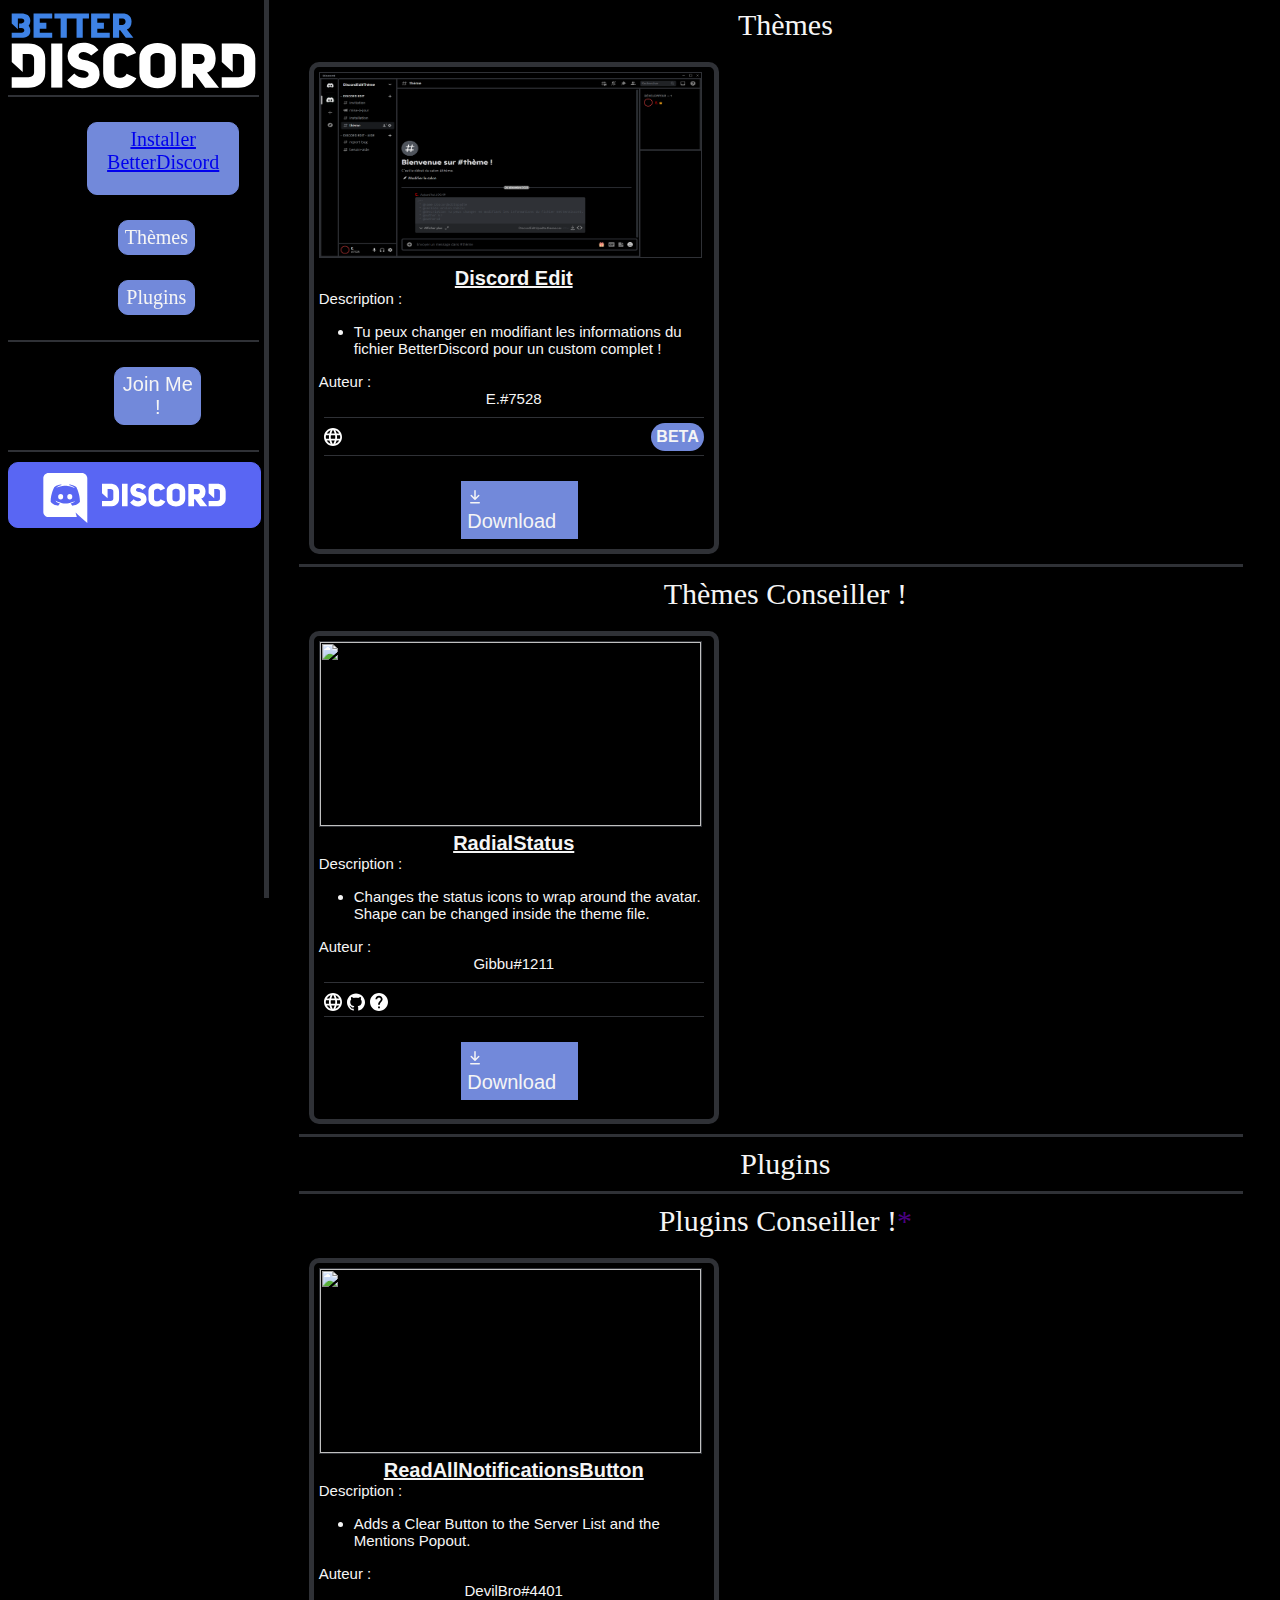
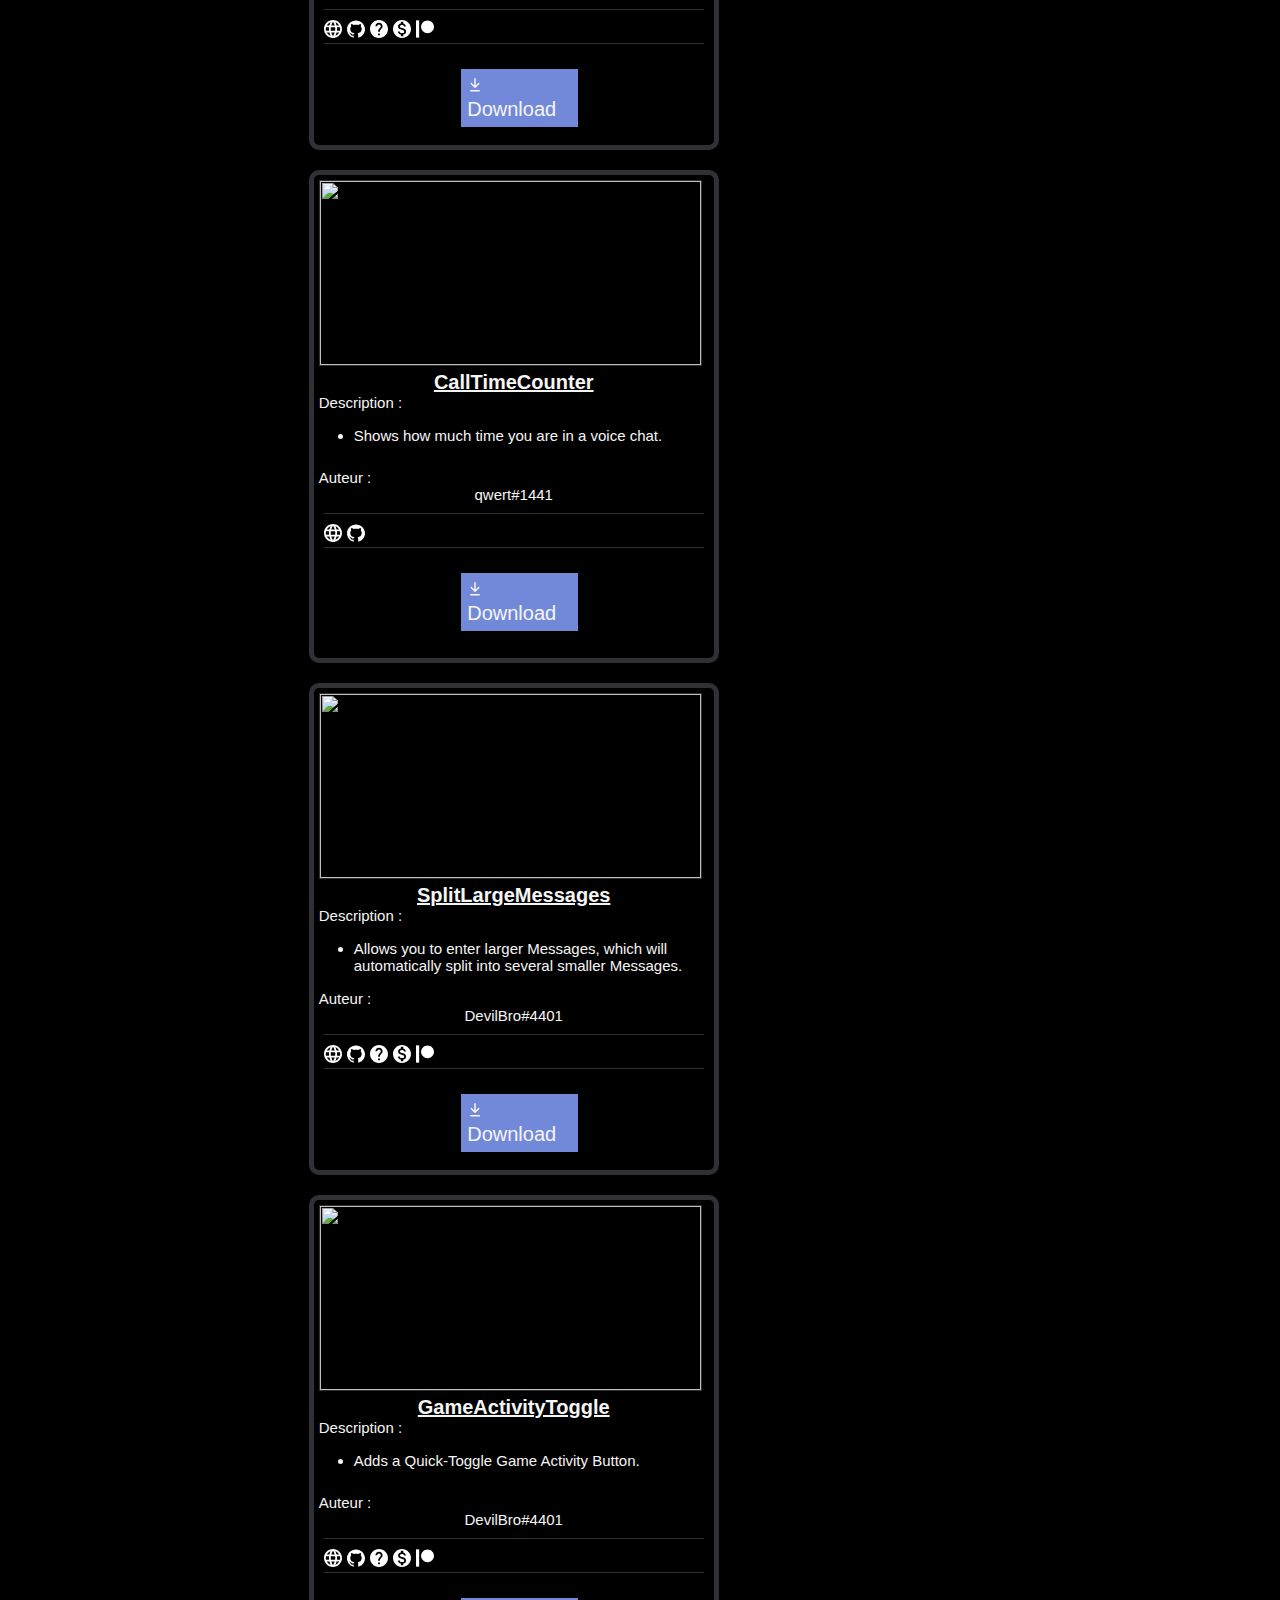
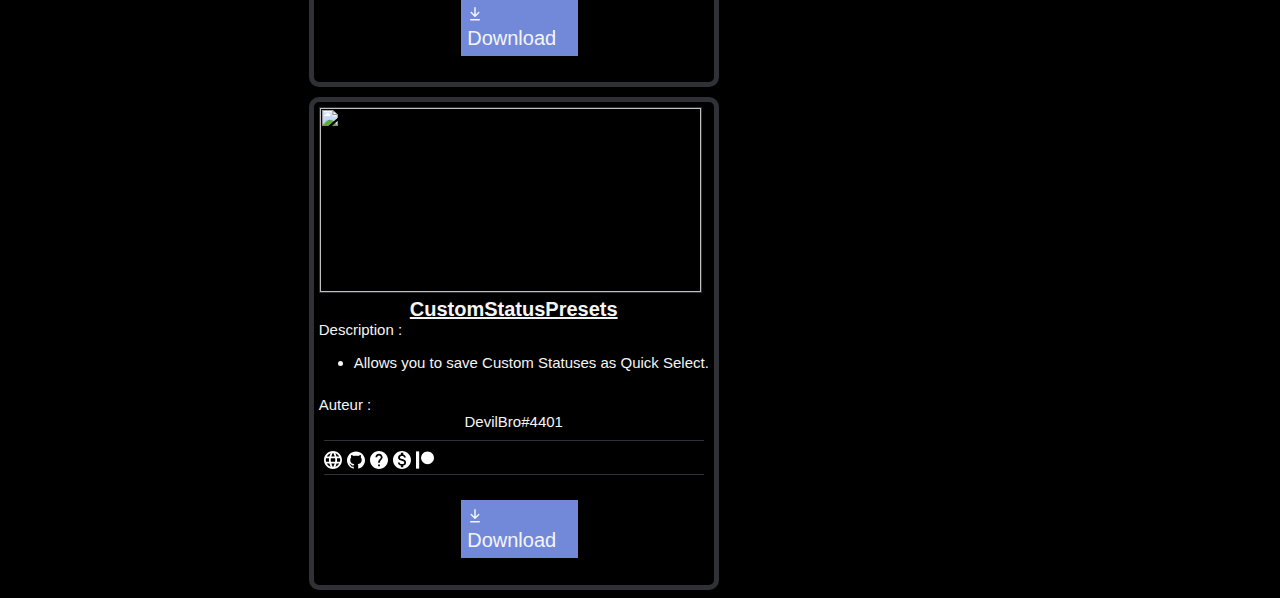
==== commit cfed2f44: "Update index.html" ====
--- a/Web/index.html
+++ b/Web/index.html
@@ -22,26 +22,35 @@
 			<a href="https://betterdiscord.app/" target="_BLANK"><img src="img/logo_large.svg"></a>
 		</div>
 		<div class="navseparator"></div>
+		<div style="margin-top: 25px; margin-bottom: 25px; margin-left: 20%; width: 140px !important;">
+		<a class="BDa"href="https://betterdiscord.app/" target="_BLANK">
 			<div class="navinstallerBD">
 				<span class="navinstallerBDtext">Installer BetterDiscord</span>
-				<img class="imginstallerBD" src="img/point_up.svg">
-			</div>
+			</div>
+		</a>
+		</div>
+		<div style="margin-top: 25px; margin-bottom: 25px; margin-left: 33%; width: 77px !important;">
 		<a href="#theme" class="navthemea">
 			<div class="navtheme">
-				Thèmes
+				<span>Thèmes</span>
 			</div>
 		</a>
-		<a href="#plugin" class="navpluga">
-			<div class="navplug">
-				Plugins
-			</div>
-		</a>
+		</div>
+		<div style="margin-top: 25px; margin-bottom: 25px; margin-left: 33%; width: 77px !important;">
+			<a href="#plugin" class="navpluga">
+				<div class="navplug">
+					<span>Plugins</span>
+				</div>
+			</a>
+		</div>
 		<div class="navseparator"></div>
-		<a href="https://discord.com/" target="_BLANK" class="joina">
-			<div id="join">
-				Join Me !
-			</div>
-		</a>
+		<div style="margin-top: 25px; margin-bottom: 25px; margin-left: 31%; width: 87px !important;">
+			<a href="https://discord.com/invite/pMu2X4w3ru" target="_BLANK" class="joina">
+				<div id="join">
+					<span>Join Me !</span>
+				</div>
+			</a>
+		</div>
 		<div class="navseparator"></div>
 		<a href="https://discord.com/" target="_BLANK">
 			<div class="Discordcom">
@@ -430,4 +439,4 @@
 		</div>
 	</div>
 </body>
-</html>+</html>
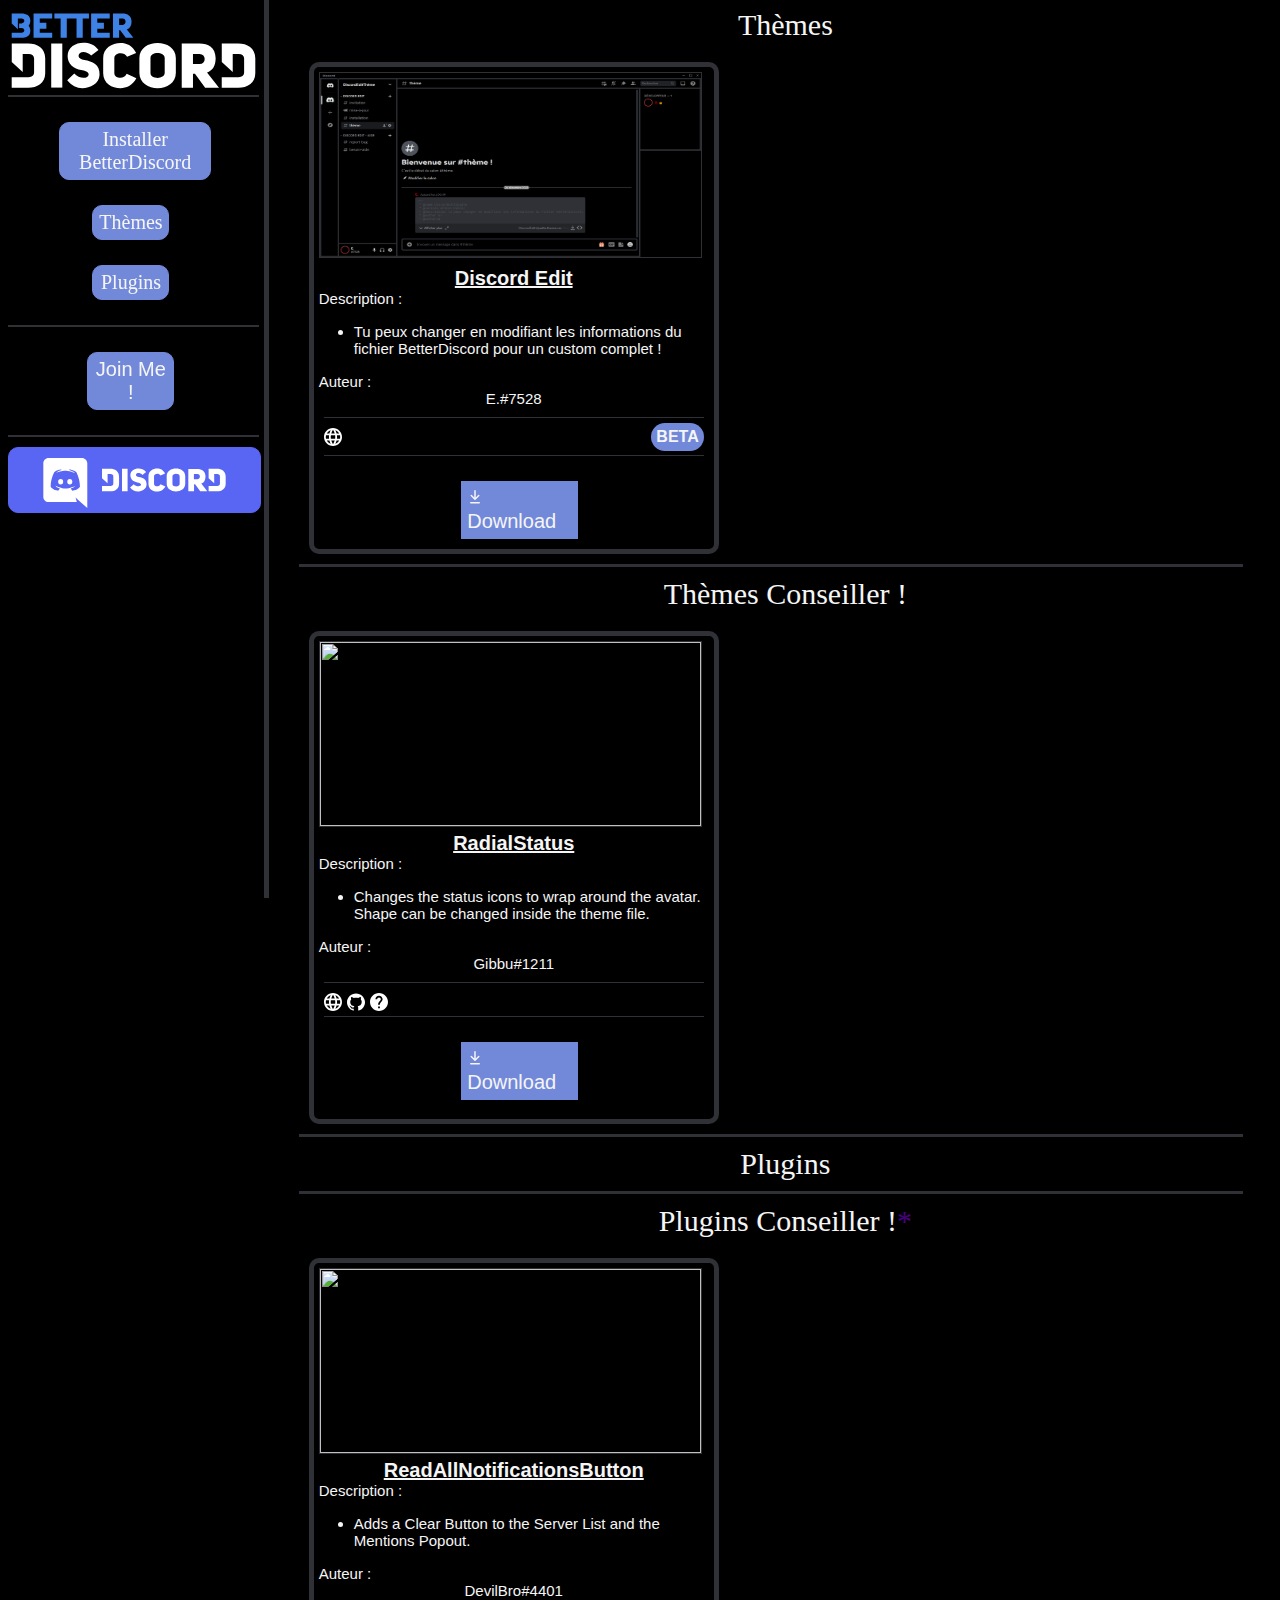
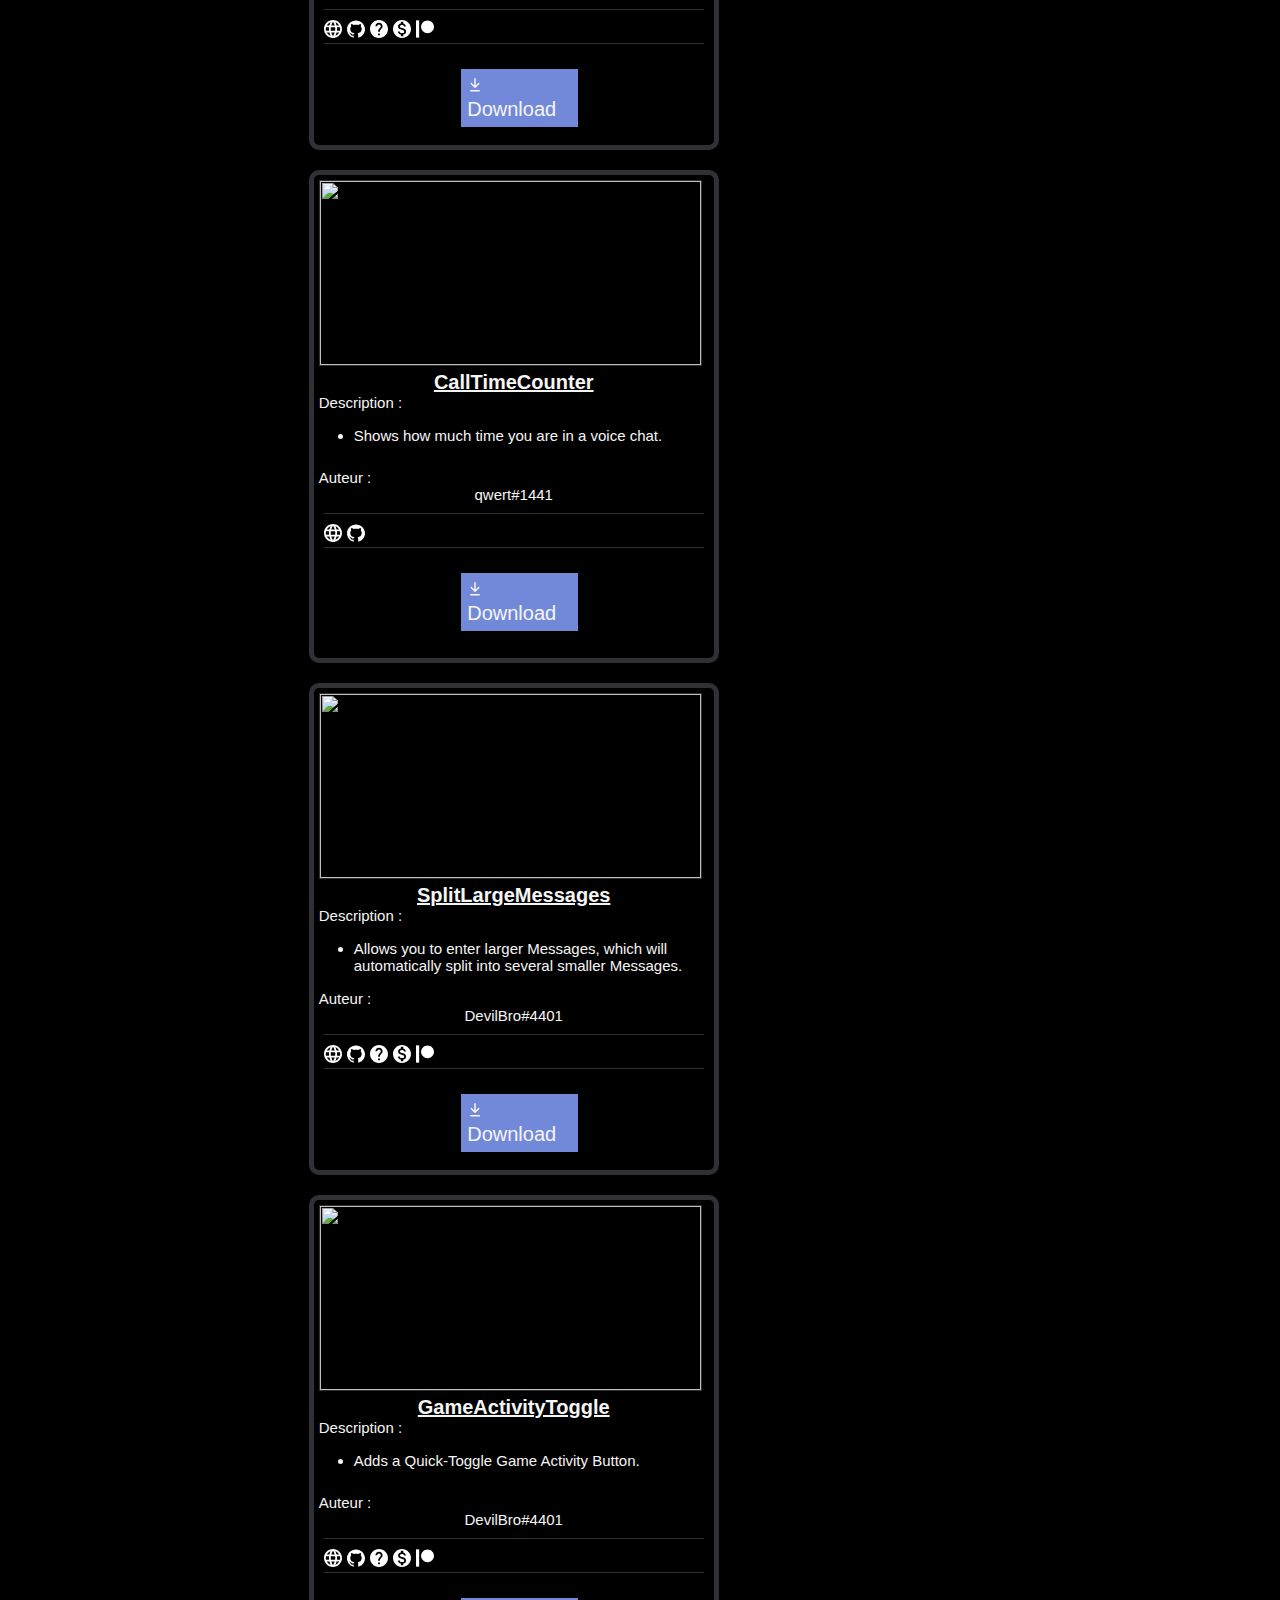
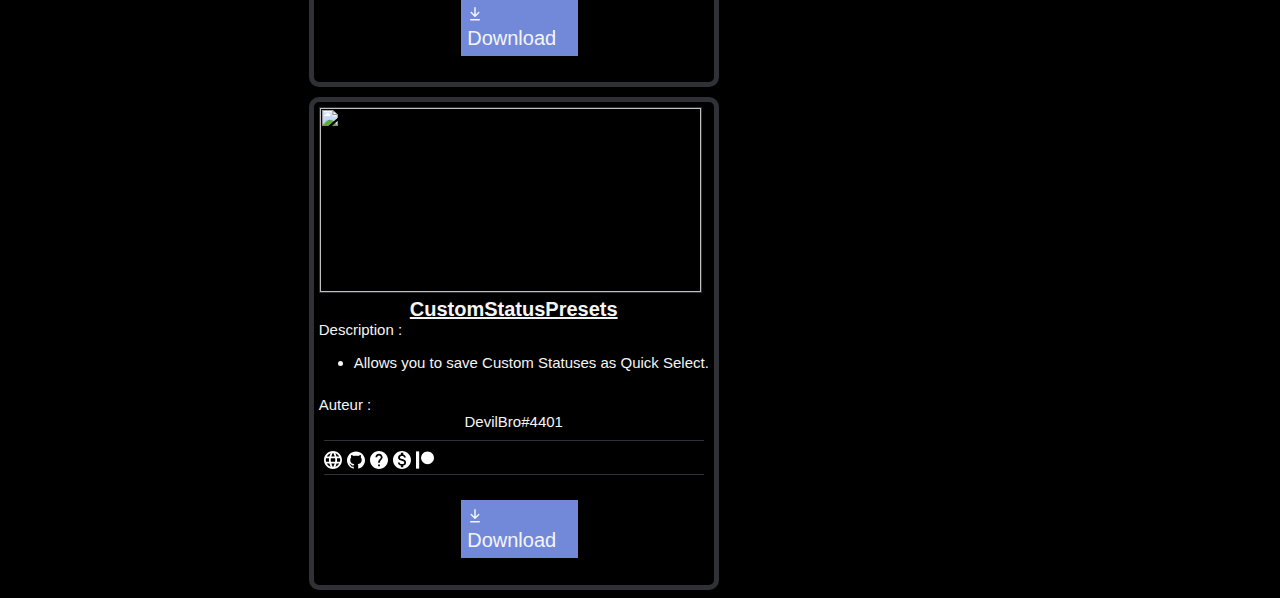
==== commit 9440917d: "Update index.html" ====
--- a/Web/index.html
+++ b/Web/index.html
@@ -23,11 +23,11 @@
 		</div>
 		<div class="navseparator"></div>
 		<div style="margin-top: 25px; margin-bottom: 25px; margin-left: 20%; width: 140px !important;">
-		<a class="BDa"href="https://betterdiscord.app/" target="_BLANK">
-			<div class="navinstallerBD">
-				<span class="navinstallerBDtext">Installer BetterDiscord</span>
-			</div>
-		</a>
+			<a class="BDa"href="https://betterdiscord.app/" target="_BLANK">
+				<div class="navinstallerBD">
+					<span class="navinstallerBDtext">Installer BetterDiscord</span>
+				</div>
+			</a>
 		</div>
 		<div style="margin-top: 25px; margin-bottom: 25px; margin-left: 33%; width: 77px !important;">
 		<a href="#theme" class="navthemea">
@@ -88,15 +88,17 @@
 						<div class="Beta" style="font-family: Calibri, sans-serif;"><strong>BETA</strong></div>
 					</div>
 					<div class="DiscordEditseparator"></div>
-					<a class="DiscordEditdownloada" href="https://cdn.discordapp.com/attachments/922912670418599996/924448753266614302/DiscordEditUpadte.theme.css" onclick="n2();">
-						<div class="DiscordEditdownloaddiv">
-								<svg width="16px" height="16px" viewBox="0 0 16 16" s>
-									<path fill="currentColor" fill-rule="evenodd" d="M7.47 10.78a.75.75 0 001.06 0l3.75-3.75a.75.75 0 00-1.06-1.06L8.75 8.44V1.75a.75.75 0 00-1.5 0v6.69L4.78 5.97a.75.75 0 00-1.06 1.06l3.75 3.75zM3.75 13a.75.75 0 000 1.5h8.5a.75.75 0 000-1.5h-8.5z">
-									</path>
-								</svg>
-							<span>Download</span>
-						</div>
-					</a>
+					<div style="margin-top: 25px; margin-bottom: 25px; margin-left: 147.5px; width: 105px !important">
+						<a class="DiscordEditdownloada" href="https://cdn.discordapp.com/attachments/922912670418599996/924448753266614302/DiscordEditUpadte.theme.css" onclick="n2();">
+							<div class="DiscordEditdownloaddiv">
+									<svg width="16px" height="16px" viewBox="0 0 16 16" s>
+										<path fill="currentColor" fill-rule="evenodd" d="M7.47 10.78a.75.75 0 001.06 0l3.75-3.75a.75.75 0 00-1.06-1.06L8.75 8.44V1.75a.75.75 0 00-1.5 0v6.69L4.78 5.97a.75.75 0 00-1.06 1.06l3.75 3.75zM3.75 13a.75.75 0 000 1.5h8.5a.75.75 0 000-1.5h-8.5z">
+										</path>
+									</svg>
+								<span>Download</span>
+							</div>
+						</a>
+					</div>
 				</div>
 			</div>
 		</div>
@@ -140,15 +142,17 @@
 						</a>
 					</div>
 					<div class="RadialStatusseparator"></div>
-					<a class="RadialStatusdownloada" href="https://betterdiscord.app/Download?id=32">
-						<div class="RadialStatusdownloaddiv">
+					<div style="margin-top: 25px; margin-bottom: 25px; margin-left: 147.5px; width: 105px !important">
+						<a class="RadialStatusdownloada" href="https://betterdiscord.app/Download?id=32">
+							<div  class="RadialStatusdownloaddiv">
 								<svg width="16px" height="16px" viewBox="0 0 16 16" s>
 									<path fill="currentColor" fill-rule="evenodd" d="M7.47 10.78a.75.75 0 001.06 0l3.75-3.75a.75.75 0 00-1.06-1.06L8.75 8.44V1.75a.75.75 0 00-1.5 0v6.69L4.78 5.97a.75.75 0 00-1.06 1.06l3.75 3.75zM3.75 13a.75.75 0 000 1.5h8.5a.75.75 0 000-1.5h-8.5z">
 									</path>
 								</svg>
-							<span>Download</span>
-						</div>
-					</a>
+								<span>Download</span>
+							</div>
+						</a>
+					</div>
 				</div>
 			</div>
 		</div>
@@ -211,15 +215,17 @@
 						</a>
 					</div>
 					<div class="ReadAllNotificationsButtonseparator"></div>
-					<a class="ReadAllNotificationsButtondownloada" href="https://betterdiscord.app/Download?id=94">
-						<div class="ReadAllNotificationsButtondownloaddiv">
-								<svg width="16px" height="16px" viewBox="0 0 16 16" s>
-									<path fill="currentColor" fill-rule="evenodd" d="M7.47 10.78a.75.75 0 001.06 0l3.75-3.75a.75.75 0 00-1.06-1.06L8.75 8.44V1.75a.75.75 0 00-1.5 0v6.69L4.78 5.97a.75.75 0 00-1.06 1.06l3.75 3.75zM3.75 13a.75.75 0 000 1.5h8.5a.75.75 0 000-1.5h-8.5z">
-									</path>
-								</svg>
-							<span>Download</span>
-						</div>
-					</a>
+					<div style="margin-top: 25px; margin-bottom: 25px; margin-left: 147.5px; width: 105px !important">
+						<a class="ReadAllNotificationsButtondownloada" href="https://betterdiscord.app/Download?id=94">
+							<div class="ReadAllNotificationsButtondownloaddiv">
+									<svg width="16px" height="16px" viewBox="0 0 16 16" s>
+										<path fill="currentColor" fill-rule="evenodd" d="M7.47 10.78a.75.75 0 001.06 0l3.75-3.75a.75.75 0 00-1.06-1.06L8.75 8.44V1.75a.75.75 0 00-1.5 0v6.69L4.78 5.97a.75.75 0 00-1.06 1.06l3.75 3.75zM3.75 13a.75.75 0 000 1.5h8.5a.75.75 0 000-1.5h-8.5z">
+										</path>
+									</svg>
+								<span>Download</span>
+							</div>
+						</a>
+					</div>
 				</div>
 				<div class="CallTimeCounter">
 					<img class="CallTimeCounterimg" src="https://betterdiscord.app/resources/thumbnails/445.png" sizes="380x184">
@@ -309,15 +315,17 @@
 						</a>
 					</div>
 					<div class="SplitLargeMessagesseparator"></div>
-					<a class="SplitLargeMessagesdownloada" href="https://betterdiscord.app/Download?id=228">
-						<div class="SplitLargeMessagesdownloaddiv">
-								<svg width="16px" height="16px" viewBox="0 0 16 16" s>
-									<path fill="currentColor" fill-rule="evenodd" d="M7.47 10.78a.75.75 0 001.06 0l3.75-3.75a.75.75 0 00-1.06-1.06L8.75 8.44V1.75a.75.75 0 00-1.5 0v6.69L4.78 5.97a.75.75 0 00-1.06 1.06l3.75 3.75zM3.75 13a.75.75 0 000 1.5h8.5a.75.75 0 000-1.5h-8.5z">
-									</path>
-								</svg>
-							<span>Download</span>
-						</div>
-					</a>
+					<div style="margin-top: 25px; margin-bottom: 25px; margin-left: 147.5px; width: 105px !important">
+						<a class="SplitLargeMessagesdownloada" href="https://betterdiscord.app/Download?id=228">
+							<div class="SplitLargeMessagesdownloaddiv">
+									<svg width="16px" height="16px" viewBox="0 0 16 16" s>
+										<path fill="currentColor" fill-rule="evenodd" d="M7.47 10.78a.75.75 0 001.06 0l3.75-3.75a.75.75 0 00-1.06-1.06L8.75 8.44V1.75a.75.75 0 00-1.5 0v6.69L4.78 5.97a.75.75 0 00-1.06 1.06l3.75 3.75zM3.75 13a.75.75 0 000 1.5h8.5a.75.75 0 000-1.5h-8.5z">
+										</path>
+									</svg>
+								<span>Download</span>
+							</div>
+						</a>
+					</div>
 				</div>
 				<div class="GameActivityToggle">
 					<img class="GameActivityToggleimg" src="https://betterdiscord.app/resources/thumbnails/306.png" sizes="380x184">
@@ -367,15 +375,17 @@
 						</a>
 					</div>
 					<div class="GameActivityToggleseparator"></div>
-					<a class="GameActivityToggledownloada" href="https://betterdiscord.app/Download?id=120">
-						<div class="GameActivityToggledownloaddiv">
-								<svg width="16px" height="16px" viewBox="0 0 16 16" s>
-									<path fill="currentColor" fill-rule="evenodd" d="M7.47 10.78a.75.75 0 001.06 0l3.75-3.75a.75.75 0 00-1.06-1.06L8.75 8.44V1.75a.75.75 0 00-1.5 0v6.69L4.78 5.97a.75.75 0 00-1.06 1.06l3.75 3.75zM3.75 13a.75.75 0 000 1.5h8.5a.75.75 0 000-1.5h-8.5z">
-									</path>
-								</svg>
-							<span>Download</span>
-						</div>
-					</a>
+					<div style="margin-top: 25px; margin-bottom: 25px; margin-left: 147.5px; width: 105px !important">
+						<a class="GameActivityToggledownloada" href="https://betterdiscord.app/Download?id=120">
+							<div class="GameActivityToggledownloaddiv">
+									<svg width="16px" height="16px" viewBox="0 0 16 16" s>
+										<path fill="currentColor" fill-rule="evenodd" d="M7.47 10.78a.75.75 0 001.06 0l3.75-3.75a.75.75 0 00-1.06-1.06L8.75 8.44V1.75a.75.75 0 00-1.5 0v6.69L4.78 5.97a.75.75 0 00-1.06 1.06l3.75 3.75zM3.75 13a.75.75 0 000 1.5h8.5a.75.75 0 000-1.5h-8.5z">
+										</path>
+									</svg>
+								<span>Download</span>
+							</div>
+						</a>
+					</div>
 				</div>
 				<div class="CustomStatusPresets">
 					<img class="CustomStatusPresetsimg" src="https://betterdiscord.app/resources/thumbnails/246.png" sizes="380x184">
@@ -425,15 +435,17 @@
 						</a>
 					</div>
 					<div class="CustomStatusPresetsseparator"></div>
-					<a class="CustomStatusPresetsdownloada" href="https://betterdiscord.app/Download?id=71">
-						<div class="CustomStatusPresetsdownloaddiv">
-								<svg width="16px" height="16px" viewBox="0 0 16 16" s>
-									<path fill="currentColor" fill-rule="evenodd" d="M7.47 10.78a.75.75 0 001.06 0l3.75-3.75a.75.75 0 00-1.06-1.06L8.75 8.44V1.75a.75.75 0 00-1.5 0v6.69L4.78 5.97a.75.75 0 00-1.06 1.06l3.75 3.75zM3.75 13a.75.75 0 000 1.5h8.5a.75.75 0 000-1.5h-8.5z">
-									</path>
-								</svg>
-							<span>Download</span>
-						</div>
-					</a>
+					<div style="margin-top: 25px; margin-bottom: 25px; margin-left: 147.5px; width: 105px !important">
+						<a class="CustomStatusPresetsdownloada" href="https://betterdiscord.app/Download?id=71">
+							<div class="CustomStatusPresetsdownloaddiv">
+									<svg width="16px" height="16px" viewBox="0 0 16 16" s>
+										<path fill="currentColor" fill-rule="evenodd" d="M7.47 10.78a.75.75 0 001.06 0l3.75-3.75a.75.75 0 00-1.06-1.06L8.75 8.44V1.75a.75.75 0 00-1.5 0v6.69L4.78 5.97a.75.75 0 00-1.06 1.06l3.75 3.75zM3.75 13a.75.75 0 000 1.5h8.5a.75.75 0 000-1.5h-8.5z">
+										</path>
+									</svg>
+								<span>Download</span>
+							</div>
+						</a>
+					</div>
 				</div>
 			</div>
 		</div>
--- a/Web/css/main.css
+++ b/Web/css/main.css
@@ -35,9 +35,6 @@
     background-color: #7289da;
     border: 1px solid #7289da;
     width: 75px;
-    margin-top: 25px;
-    margin-bottom: 25px;
-    margin-left: 31%;
     border-radius: 10px;
     transition: background-color 0.33s, border 0.33s;
 }
@@ -48,6 +45,7 @@
 }
 
 .joina{
+	width: 87px !important;
 	text-decoration: none;
 	text-align: center;
 }
@@ -143,9 +141,7 @@
     background-color: #7289da;
     border: 1px solid #7289da;
     width: 65px;
-    margin-top: 25px;
-    margin-bottom: 25px;
-    margin-left: 33%;
+    
     border-radius: 10px;
     transition: background-color 0.33s, border 0.33s;
     text-align: center;
@@ -162,14 +158,22 @@
     background-color: #7289da;
     border: 1px solid #7289da;
     width: 140px;
-    height: 61.2px;
-    margin-top: 25px;
-    margin-bottom: 25px;
-    margin-left: 20%;
+    height: 46.2px;
+    
     border-radius: 10px;
     transition: background-color 0.33s, border 0.33s;
     text-align: center;
-    cursor: default;
+    cursor: pointer;
+}
+
+.BDa{
+	text-decoration: none;
+	color: whitesmoke;
+}
+
+.navinstallerBD:hover{
+	background-color: black;
+	border: 1px solid var(--border-color);
 }
 
 .imginstallerBD{
@@ -201,9 +205,7 @@
     background-color: #7289da;
     border: 1px solid #7289da;
     width: 65px;
-    margin-top: 25px;
-    margin-bottom: 25px;
-    margin-left: 33%;
+    
     border-radius: 10px;
     transition: background-color 0.33s, border 0.33s;
     text-align: center;
@@ -274,9 +276,7 @@
 	padding: 5px;
 	background-color: #7289da;
 	width: 105px;
-	margin-top: 25px;
-	margin-bottom: 25px;
-	margin-left: 147.5px;
+	
 	border: 1px solid #7289da;
 	font-family: Calibri, sans-serif;
 	transition: background-color 0.33s, border 0.33s;
@@ -355,6 +355,189 @@
 }
 
 .RadialStatusdownloaddiv{
+	margin-right: 0px;
+	padding: 5px;
+	width: 105px !important;
+	border: 1px solid #7289da; 
+	transition: background-color 0.33s, border 0.33s; 
+	background-color: #7289da;
+	font-family: Calibri, sans-serif;
+	transition: background-color 0.33s, border 0.33s;
+}
+
+.RadialStatusdownloaddiv:hover{
+	border: 1px solid var(--border-color);
+	background-color: black;
+}
+
+.RadialStatusseparator{
+	border-top: 1px solid var(--border-color);
+	width: 380px;
+	margin-left: 10px;
+}
+
+.RadialStatusWebsite{
+	margin-top: 10px;
+	padding-bottom: 5px;
+	margin-left: 10px;
+	width: 30px;
+	display: flex;
+	align-items: stretch;
+}
+
+.RadialStatusWebsitea{
+	margin-left: 5px;
+	display: flex;
+	align-items: stretch;
+}
+
+/*ReadAllNotificationsButton*/
+
+.ReadAllNotificationsButton{
+	border: 5px solid var(--border-color);
+	width: 400px;
+	height: 482.4px;
+	border-radius: 10px;
+	font-family: Calibri, sans-serif;
+	margin-left: 10px;
+	margin-top: 20px;
+}
+
+.ReadAllNotificationsButtonimg{
+	border: 1px solid var(--border-color);
+	margin-top: 5px;
+	margin-bottom: 5px;
+	margin-left: 5px;
+	width: 380.8px;
+	height: 184px;
+	object-fit: cover;
+}
+
+.ReadAllNotificationsButtontitle{
+	font-size: 20px;
+	text-align: center;
+	text-decoration-line: underline;
+}
+
+.ReadAllNotificationsButtondesc{
+	font-size: 15px;
+}
+
+.ReadAllNotificationsButtontitledesc{
+	margin-left: 5px;
+	font-size: 15px;
+}
+
+.ReadAllNotificationsButtonauthor{
+	font-size: 15px;
+	text-align: center;
+	margin-bottom: 10px;
+}
+
+.ReadAllNotificationsButtontitleauthor{
+	margin-left: 5px;
+	font-size: 15px;
+}
+
+.ReadAllNotificationsButtondownloada{
+	color: whitesmoke;
+	text-decoration: none;
+	font-size: 20px;
+}
+
+.ReadAllNotificationsButtondownloaddiv{
+	padding: 5px;
+	background-color: #7289da;
+	width: 105px;
+	
+	border: 1px solid #7289da;
+	font-family: Calibri, sans-serif;
+	transition: background-color 0.33s, border 0.33s;
+}
+
+.ReadAllNotificationsButtondownloaddiv:hover{
+	border: 1px solid var(--border-color);
+	background-color: black;
+}
+
+.ReadAllNotificationsButtonseparator{
+	border-top: 1px solid var(--border-color);
+	width: 380px;
+	margin-left: 10px;
+}
+
+.ReadAllNotificationsButtonWebsite{
+	margin-top: 10px;
+	padding-bottom: 5px;
+	margin-left: 10px;
+	width: 30px;
+	display: flex;
+	align-items: stretch;
+}
+
+.ReadAllNotificationsButtonWebsitea{
+	margin-left: 5px;
+	display: flex;
+	align-items: stretch;
+}
+
+/*CallTimeCounter*/
+
+.CallTimeCounter{
+	border: 5px solid var(--border-color);
+	width: 400px;
+	height: 482.4px;
+	border-radius: 10px;
+	display: inline-block;
+	margin-left: 10px;
+	margin-top: 20px;
+	font-family: Calibri, sans-serif;
+}
+
+.CallTimeCounterimg{
+	border: 1px solid var(--border-color);
+	margin-top: 5px;
+	margin-bottom: 5px;
+	margin-left: 5px;
+	width: 380.8px;
+	height: 184px;
+	object-fit: cover;
+}
+
+.CallTimeCountertitle{
+	font-size: 20px;
+	text-align: center;
+	text-decoration-line: underline;
+}
+
+.CallTimeCounterdesc{
+	font-size: 15px;
+}
+
+.CallTimeCountertitledesc{
+	margin-left: 5px;
+	font-size: 15px;
+}
+
+.CallTimeCounterauthor{
+	font-size: 15px;
+	text-align: center;
+	margin-bottom: 10px;
+}
+
+.CallTimeCountertitleauthor{
+	margin-top: 25px;
+	margin-left: 5px;
+	font-size: 15px;
+}
+
+.CallTimeCounterdownloada{
+	color: whitesmoke;
+	text-decoration: none;
+	font-size: 20px;
+}
+
+.CallTimeCounterdownloaddiv{
 	padding: 5px;
 	background-color: #7289da;
 	width: 105px;
@@ -366,192 +549,6 @@
 	transition: background-color 0.33s, border 0.33s;
 }
 
-.RadialStatusdownloaddiv:hover{
-	border: 1px solid var(--border-color);
-	background-color: black;
-}
-
-.RadialStatusseparator{
-	border-top: 1px solid var(--border-color);
-	width: 380px;
-	margin-left: 10px;
-}
-
-.RadialStatusWebsite{
-	margin-top: 10px;
-	padding-bottom: 5px;
-	margin-left: 10px;
-	width: 30px;
-	display: flex;
-	align-items: stretch;
-}
-
-.RadialStatusWebsitea{
-	margin-left: 5px;
-	display: flex;
-	align-items: stretch;
-}
-
-/*ReadAllNotificationsButton*/
-
-.ReadAllNotificationsButton{
-	border: 5px solid var(--border-color);
-	width: 400px;
-	height: 482.4px;
-	border-radius: 10px;
-	font-family: Calibri, sans-serif;
-	margin-left: 10px;
-	margin-top: 20px;
-}
-
-.ReadAllNotificationsButtonimg{
-	border: 1px solid var(--border-color);
-	margin-top: 5px;
-	margin-bottom: 5px;
-	margin-left: 5px;
-	width: 380.8px;
-	height: 184px;
-	object-fit: cover;
-}
-
-.ReadAllNotificationsButtontitle{
-	font-size: 20px;
-	text-align: center;
-	text-decoration-line: underline;
-}
-
-.ReadAllNotificationsButtondesc{
-	font-size: 15px;
-}
-
-.ReadAllNotificationsButtontitledesc{
-	margin-left: 5px;
-	font-size: 15px;
-}
-
-.ReadAllNotificationsButtonauthor{
-	font-size: 15px;
-	text-align: center;
-	margin-bottom: 10px;
-}
-
-.ReadAllNotificationsButtontitleauthor{
-	margin-left: 5px;
-	font-size: 15px;
-}
-
-.ReadAllNotificationsButtondownloada{
-	color: whitesmoke;
-	text-decoration: none;
-	font-size: 20px;
-}
-
-.ReadAllNotificationsButtondownloaddiv{
-	padding: 5px;
-	background-color: #7289da;
-	width: 105px;
-	margin-top: 25px;
-	margin-bottom: 25px;
-	margin-left: 147.5px;
-	border: 1px solid #7289da;
-	font-family: Calibri, sans-serif;
-	transition: background-color 0.33s, border 0.33s;
-}
-
-.ReadAllNotificationsButtondownloaddiv:hover{
-	border: 1px solid var(--border-color);
-	background-color: black;
-}
-
-.ReadAllNotificationsButtonseparator{
-	border-top: 1px solid var(--border-color);
-	width: 380px;
-	margin-left: 10px;
-}
-
-.ReadAllNotificationsButtonWebsite{
-	margin-top: 10px;
-	padding-bottom: 5px;
-	margin-left: 10px;
-	width: 30px;
-	display: flex;
-	align-items: stretch;
-}
-
-.ReadAllNotificationsButtonWebsitea{
-	margin-left: 5px;
-	display: flex;
-	align-items: stretch;
-}
-
-/*CallTimeCounter*/
-
-.CallTimeCounter{
-	border: 5px solid var(--border-color);
-	width: 400px;
-	height: 482.4px;
-	border-radius: 10px;
-	display: inline-block;
-	margin-left: 10px;
-	margin-top: 20px;
-	font-family: Calibri, sans-serif;
-}
-
-.CallTimeCounterimg{
-	border: 1px solid var(--border-color);
-	margin-top: 5px;
-	margin-bottom: 5px;
-	margin-left: 5px;
-	width: 380.8px;
-	height: 184px;
-	object-fit: cover;
-}
-
-.CallTimeCountertitle{
-	font-size: 20px;
-	text-align: center;
-	text-decoration-line: underline;
-}
-
-.CallTimeCounterdesc{
-	font-size: 15px;
-}
-
-.CallTimeCountertitledesc{
-	margin-left: 5px;
-	font-size: 15px;
-}
-
-.CallTimeCounterauthor{
-	font-size: 15px;
-	text-align: center;
-	margin-bottom: 10px;
-}
-
-.CallTimeCountertitleauthor{
-	margin-top: 25px;
-	margin-left: 5px;
-	font-size: 15px;
-}
-
-.CallTimeCounterdownloada{
-	color: whitesmoke;
-	text-decoration: none;
-	font-size: 20px;
-}
-
-.CallTimeCounterdownloaddiv{
-	padding: 5px;
-	background-color: #7289da;
-	width: 105px;
-	margin-top: 25px;
-	margin-bottom: 25px;
-	margin-left: 147.5px;
-	border: 1px solid #7289da;
-	font-family: Calibri, sans-serif;
-	transition: background-color 0.33s, border 0.33s;
-}
-
 .CallTimeCounterdownloaddiv:hover{
 	border: 1px solid var(--border-color);
 	background-color: black;
@@ -637,9 +634,7 @@
 	padding: 5px;
 	background-color: #7289da;
 	width: 105px;
-	margin-top: 25px;
-	margin-bottom: 25px;
-	margin-left: 147.5px;
+	
 	border: 1px solid #7289da;
 	font-family: Calibri, sans-serif;
 	transition: background-color 0.33s, border 0.33s;
@@ -731,9 +726,7 @@
 	padding: 5px;
 	background-color: #7289da;
 	width: 105px;
-	margin-top: 25px;
-	margin-bottom: 25px;
-	margin-left: 147.5px;
+	
 	border: 1px solid #7289da;
 	font-family: Calibri, sans-serif;
 	transition: background-color 0.33s, border 0.33s;
@@ -825,9 +818,7 @@
 	padding: 5px;
 	background-color: #7289da;
 	width: 105px;
-	margin-top: 25px;
-	margin-bottom: 25px;
-	margin-left: 147.5px;
+	
 	border: 1px solid #7289da;
 	font-family: Calibri, sans-serif;
 	transition: background-color 0.33s, border 0.33s;
@@ -874,4 +865,4 @@
 	background-color: black;
 	border-top: 1px solid var(--border-color);
 	color: whitesmoke;
-}+}
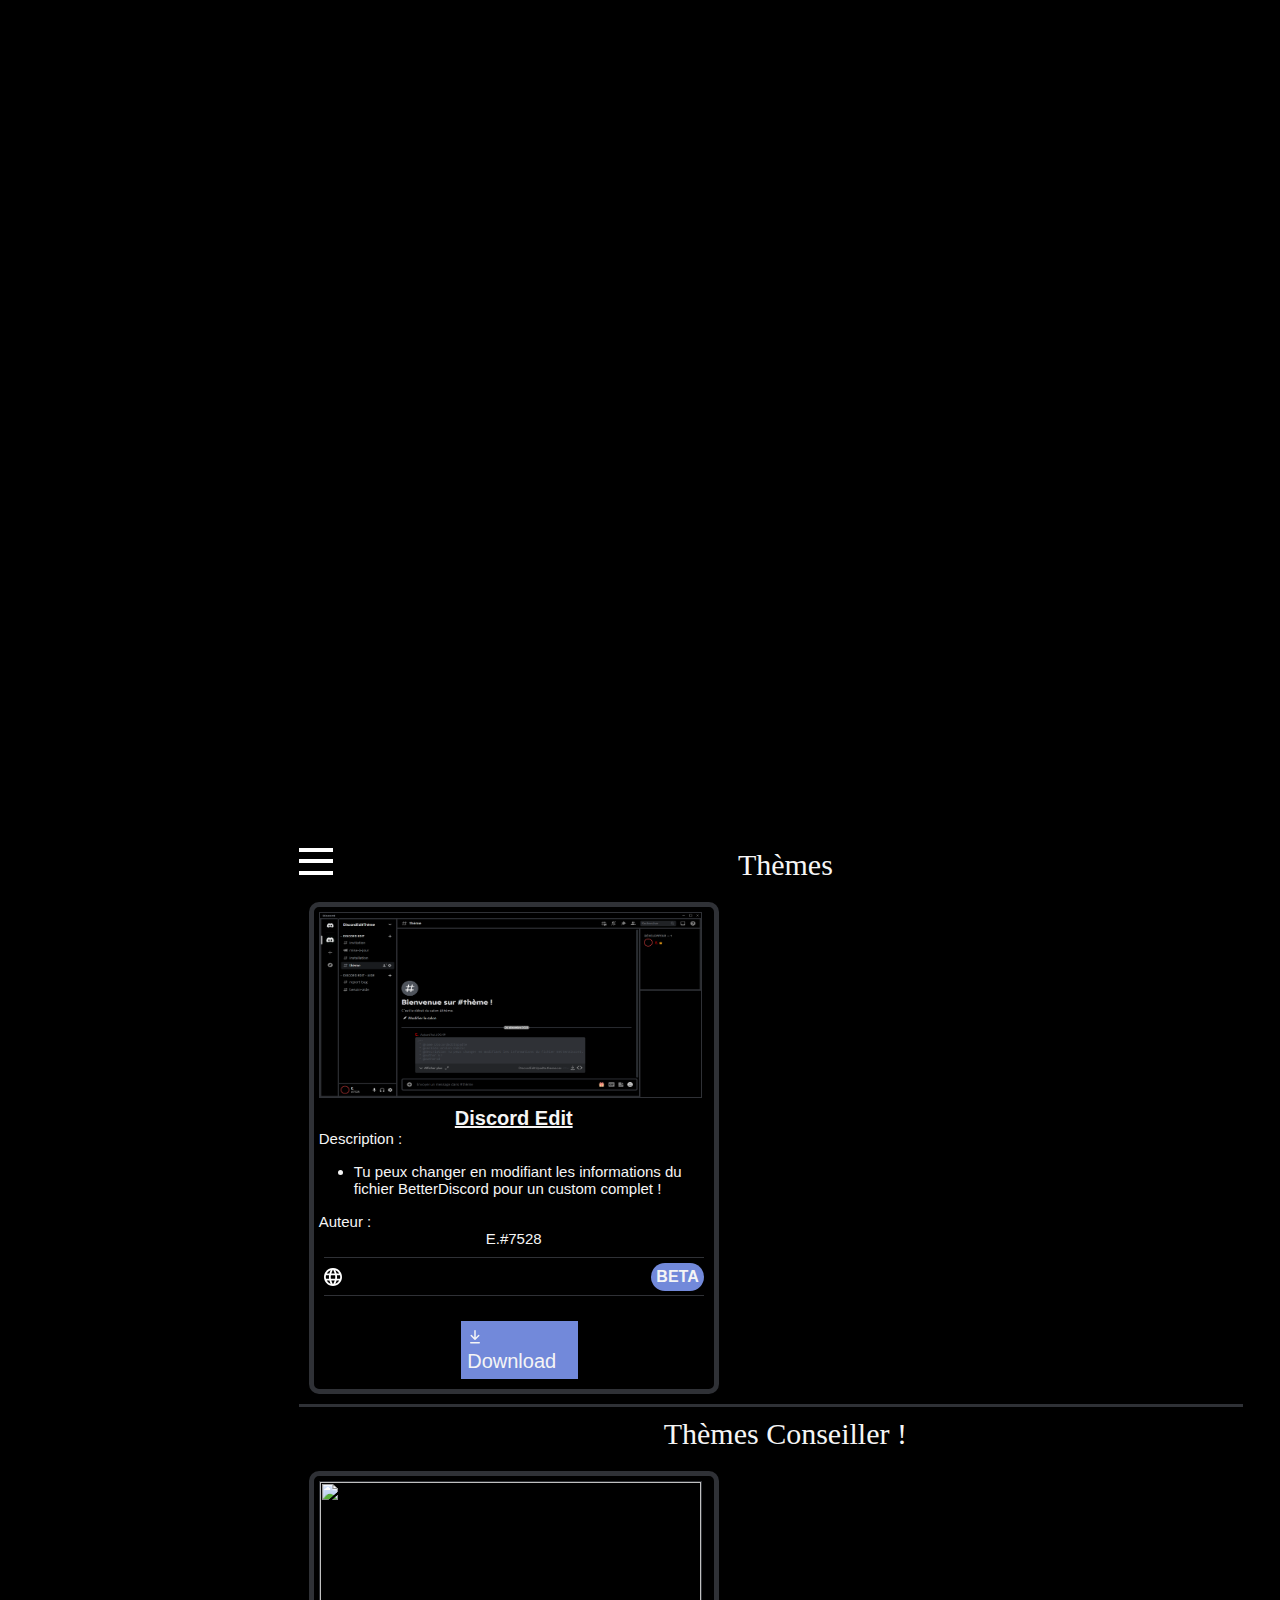
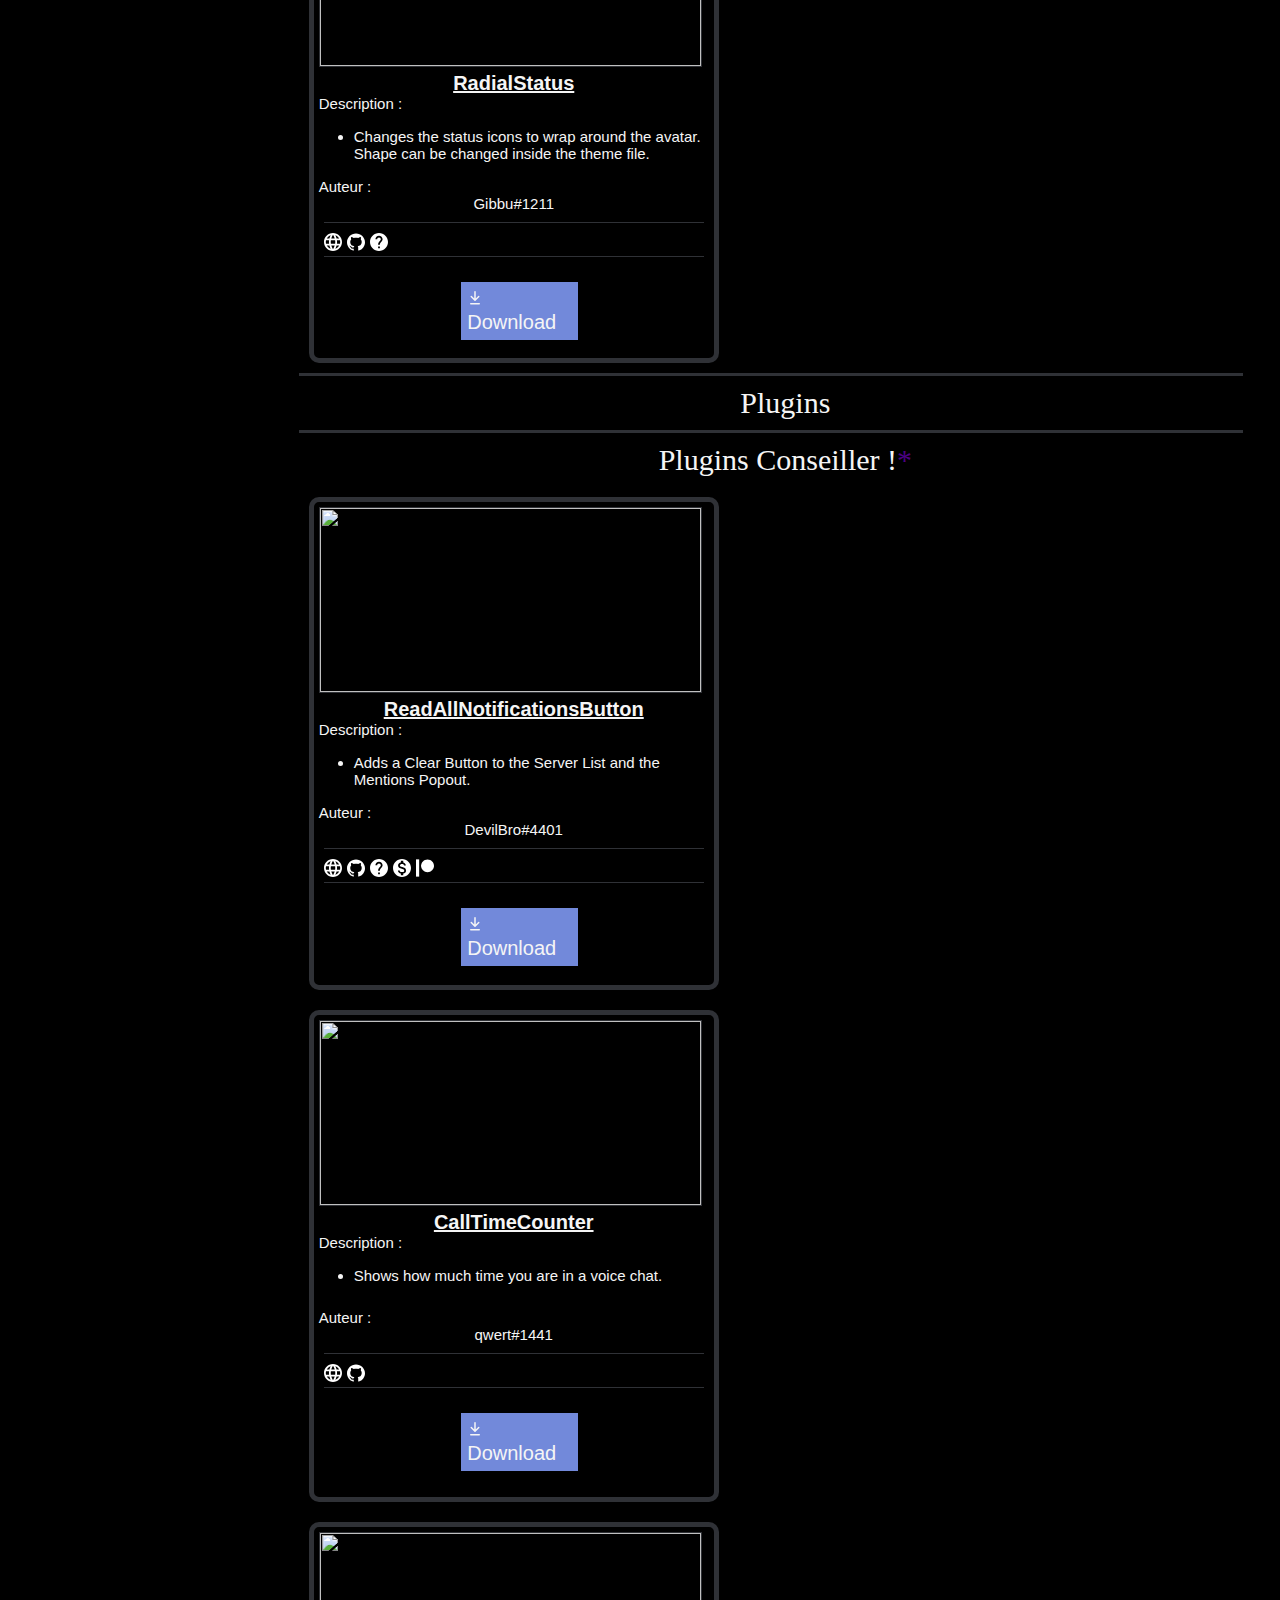
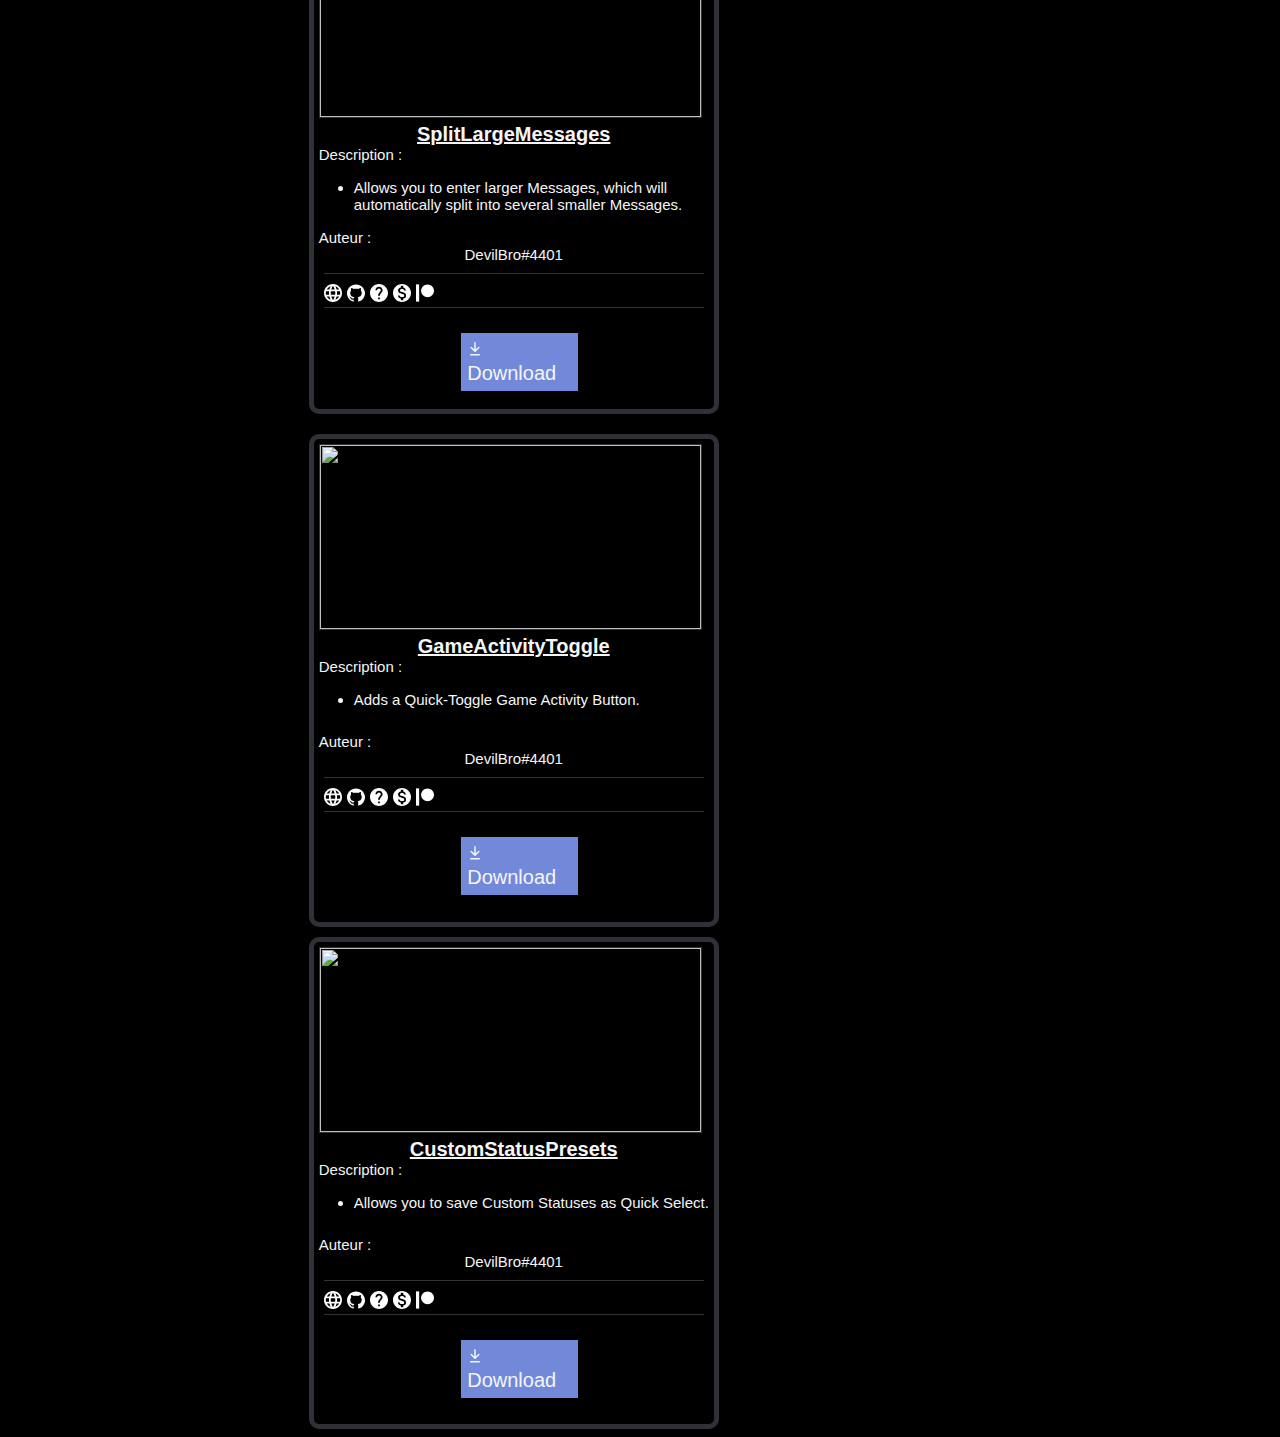
==== commit 12775605: "Update index.html" ====
--- a/Web/index.html
+++ b/Web/index.html
@@ -4,7 +4,6 @@
 	<meta charset="utf-8">
 	<meta name="viewport" content="width=device-width, initial-scale=1">
 	<link rel="stylesheet" type="text/css" href="css/main.css">
-	<link rel="stylesheet" type="text/javascript" href="js/main.js">
 	<link rel="icon" type="icon/ico" sizes="16x16" href="img/D_app_dark.ico">
 	<script type="text/javascript">
 		function n1() {  
@@ -13,52 +12,86 @@
 		function n2() {  
    			 alert ("Pour information ceci est une BETA. Des Mises à jour auront lieu ce qui demandera à réinstaller le thème, rejoint donc le discord pour les informations !");  
 			} 
+		function Menu1() {
+			  var div = document.getElementById("navbackground");
+
+			  if (div.style.visibility === "visible") {
+			    div.style.visibility = "hidden";
+			  } else {
+			    div.style.visibility = "visible";
+			  }
+			}
+
+		function Menubutton1() {
+
+			  var div = document.getElementById("fixedtopbar");
+
+			  if (div.style.visibility === "visible") {
+			    div.style.visibility = "hidden";
+			  } else {
+			    div.style.visibility = "visible";
+			  }
+			}
 	</script>
 	<title>BetterDiscord Discord Edit</title>
 </head>
 <body>
-	<div class="nav">
-		<div class="BDimg">
-			<a href="https://betterdiscord.app/" target="_BLANK"><img src="img/logo_large.svg"></a>
-		</div>
-		<div class="navseparator"></div>
-		<div style="margin-top: 25px; margin-bottom: 25px; margin-left: 20%; width: 140px !important;">
-			<a class="BDa"href="https://betterdiscord.app/" target="_BLANK">
-				<div class="navinstallerBD">
-					<span class="navinstallerBDtext">Installer BetterDiscord</span>
+	<div id="navbackground" style="visibility: hidden;">
+		<div id="nav">
+			<div id="MenubuttonClose" style="position: fixed;" onclick="Menubutton1(); Menu1();">
+				X
+			</div>
+			<div class="BDimg">
+				<a href="https://betterdiscord.app/" target="_BLANK"><img src="img/logo_large.svg"></a>
+			</div>
+			<div class="navseparator"></div>
+			<div style="margin-top: 25px; margin-bottom: 25px; margin-left: 20%; width: 140px !important;">
+				<a class="BDa"href="https://betterdiscord.app/" target="_BLANK">
+					<div class="navinstallerBD">
+						<span class="navinstallerBDtext">Installer BetterDiscord</span>
+					</div>
+				</a>
+			</div>
+			<div style="margin-top: 25px; margin-bottom: 25px; margin-left: 33%; width: 77px !important;">
+			<a href="#theme" class="navthemea">
+				<div class="navtheme" onclick="Menubutton1(); Menu1();">
+					<span>Thèmes</span>
 				</div>
 			</a>
-		</div>
-		<div style="margin-top: 25px; margin-bottom: 25px; margin-left: 33%; width: 77px !important;">
-		<a href="#theme" class="navthemea">
-			<div class="navtheme">
-				<span>Thèmes</span>
-			</div>
-		</a>
-		</div>
-		<div style="margin-top: 25px; margin-bottom: 25px; margin-left: 33%; width: 77px !important;">
-			<a href="#plugin" class="navpluga">
-				<div class="navplug">
-					<span>Plugins</span>
+			</div>
+			<div style="margin-top: 25px; margin-bottom: 25px; margin-left: 33%; width: 77px !important;">
+				<a href="#plugin" class="navpluga">
+					<div class="navplug" onclick="Menubutton1(); Menu1();">
+						<span>Plugins</span>
+					</div>
+				</a>
+			</div>
+			<div class="navseparator"></div>
+			<div style="margin-top: 25px; margin-bottom: 25px; margin-left: 31%; width: 87px !important;">
+				<a href="https://discord.com/invite/pMu2X4w3ru" target="_BLANK" class="joina">
+					<div id="join">
+						<span>Join Me !</span>
+					</div>
+				</a>
+			</div>
+			<div class="navseparator"></div>
+			<a href="https://discord.com/" target="_BLANK">
+				<div class="Discordcom">
+					<img src="img/Discord.svg" sizes="209x50">
 				</div>
 			</a>
 		</div>
-		<div class="navseparator"></div>
-		<div style="margin-top: 25px; margin-bottom: 25px; margin-left: 31%; width: 87px !important;">
-			<a href="https://discord.com/invite/pMu2X4w3ru" target="_BLANK" class="joina">
-				<div id="join">
-					<span>Join Me !</span>
-				</div>
-			</a>
-		</div>
-		<div class="navseparator"></div>
-		<a href="https://discord.com/" target="_BLANK">
-			<div class="Discordcom">
-				<img src="img/Discord.svg" sizes="209x50">
-			</div>
-		</a>
 	</div>
 	<div id="body">
+		<div id="fixedtopbar" style="position: fixed; visibility: visible;">
+			<div id="Menubutton" onclick="Menubutton1(); Menu1(); ">
+				<svg x="0px" y="0px" width="34px" height="27px" viewBox="0 0 34 27" enable-background="new 0 0 34 27">
+					<rect fill="#FFFFFF" width="34" height="4"></rect>
+					<rect fill="#FFFFFF" width="34" height="4" y="11"></rect>
+					<rect fill="#FFFFFF" width="34" height="4" y="23"></rect>
+				</svg>	
+			</div>
+		</div>
 		<div id="theme">
 			<div class="themetitle">Thèmes</div>
 			<div class="dashboardtheme">
